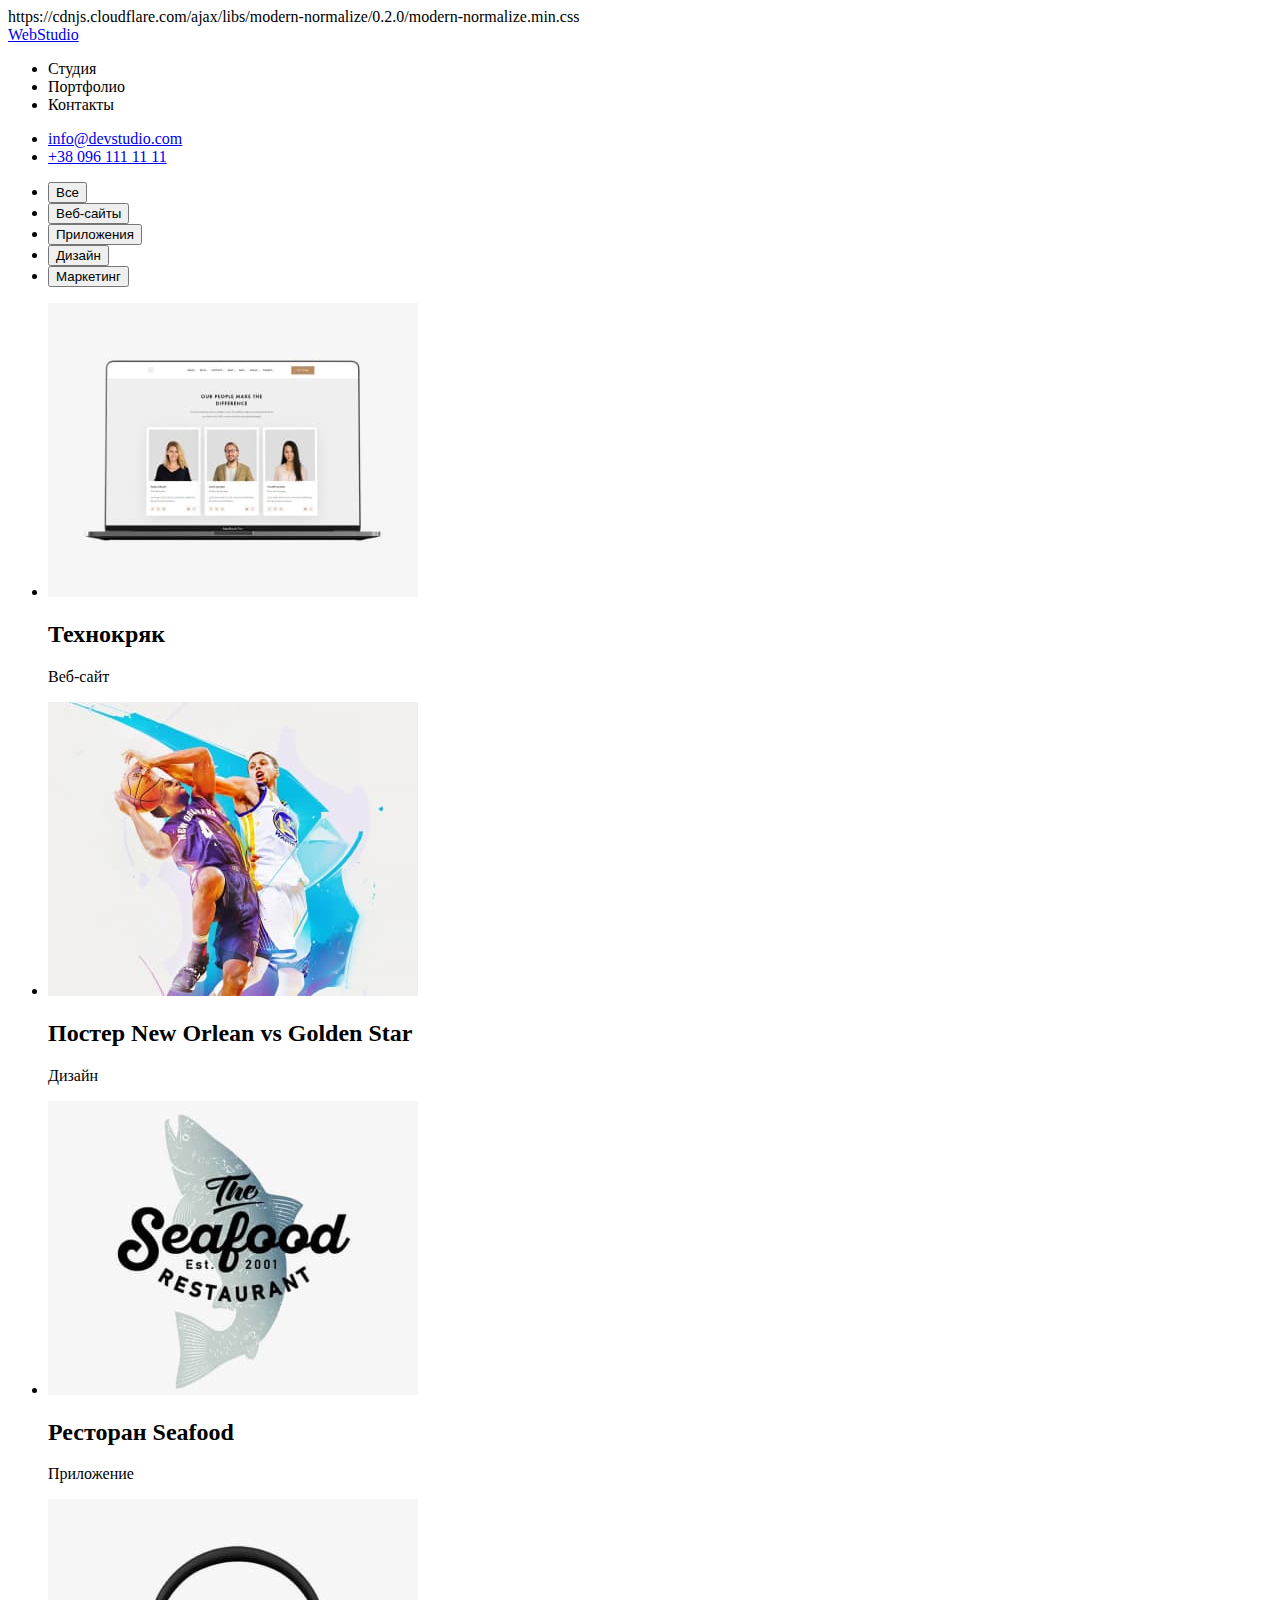
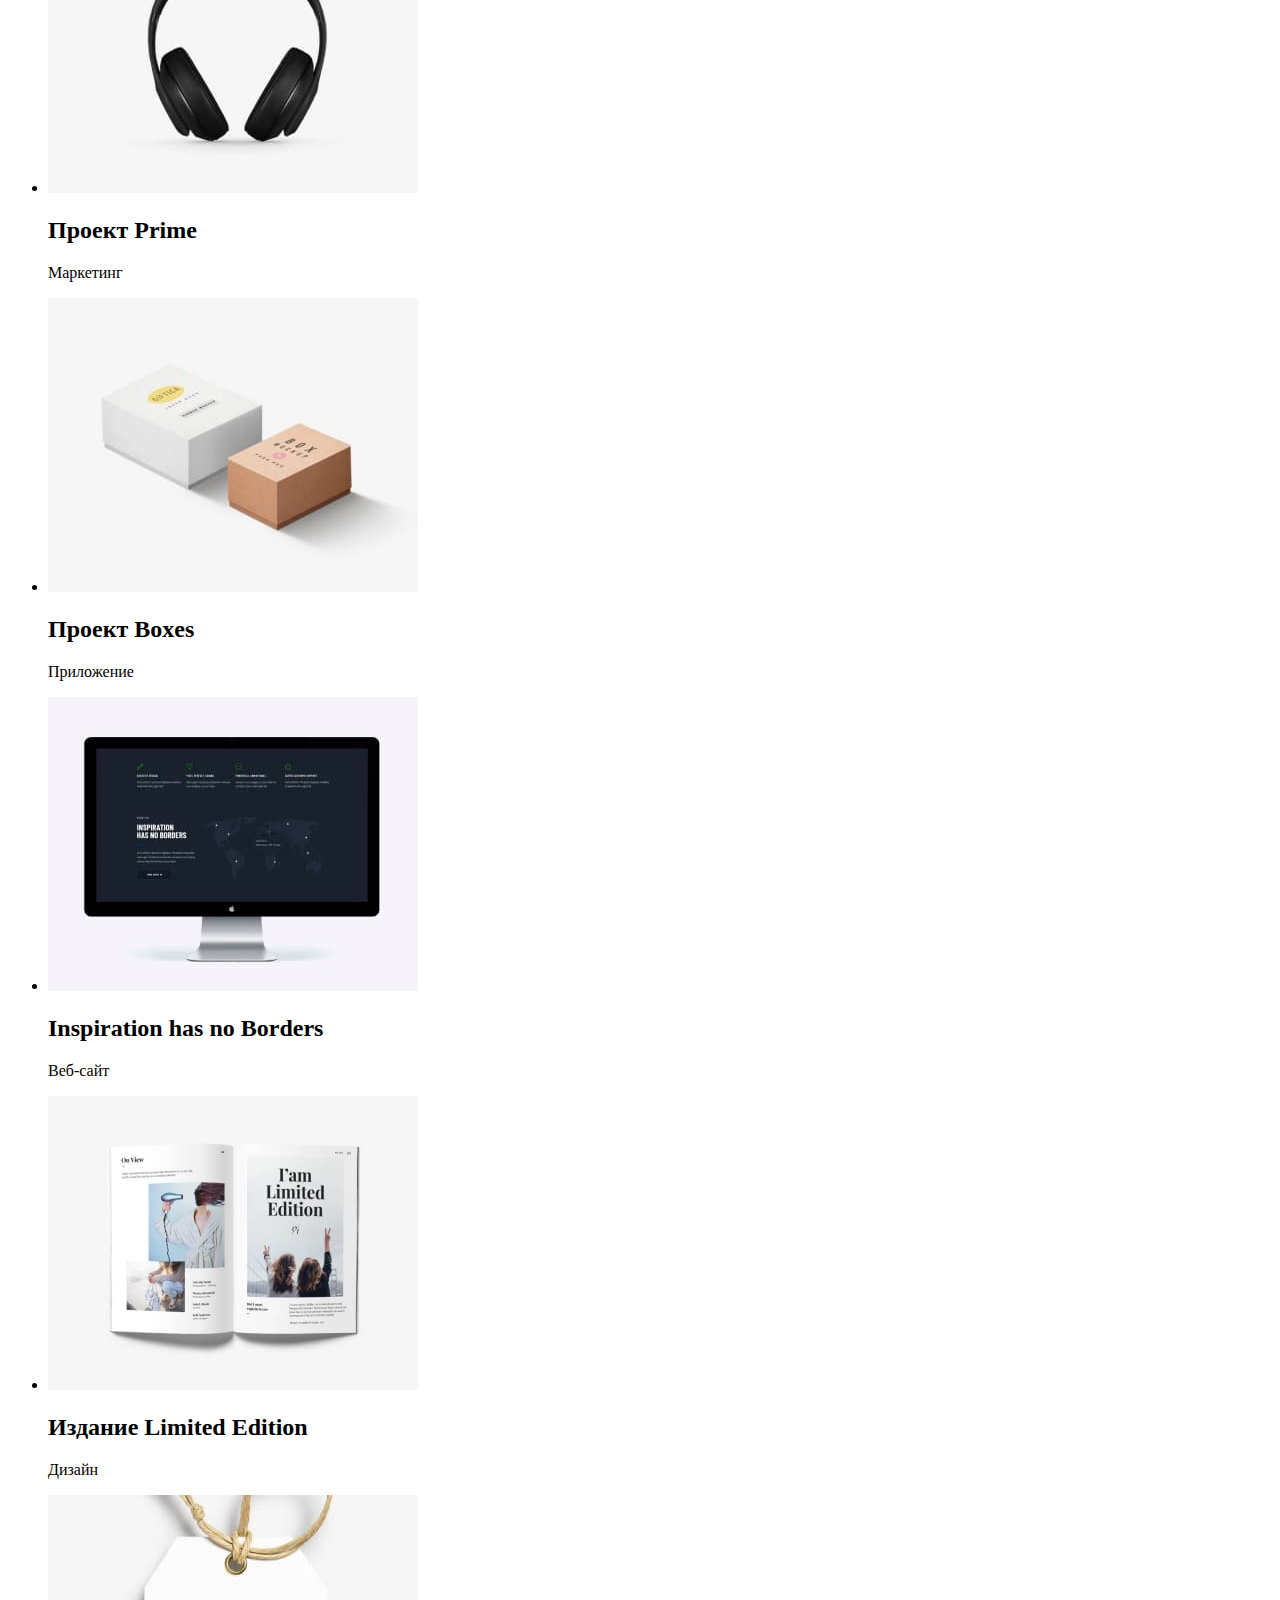
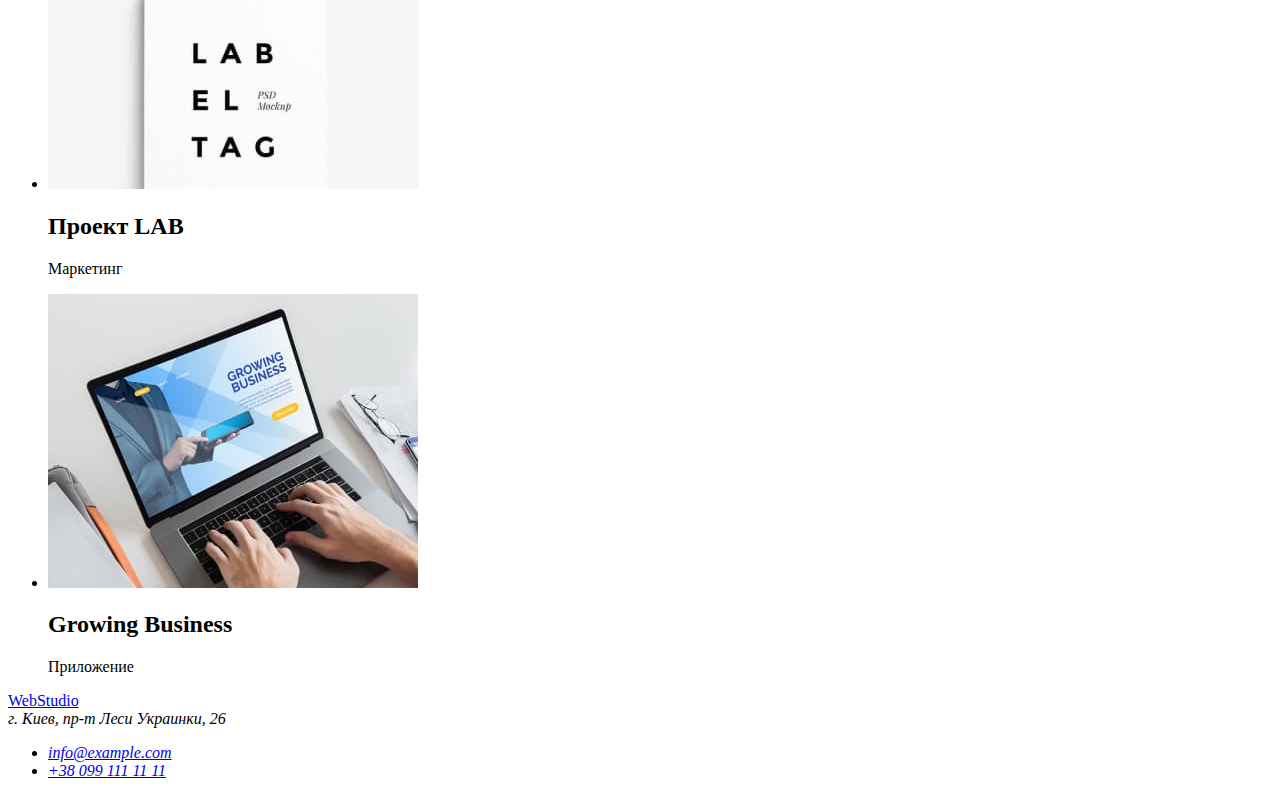
==== portfolio.html @ 023afb2e "add portfolio.html" ====
<!DOCTYPE html>
<html lang="ru">

<head>
    <meta charset="UTF-8">
    <meta http-equiv="X-UA-Compatible" content="IE=edge">
    <meta name="viewport" content="width=device-width, initial-scale=1.0">
    <title>Портфолио</title>
    <link rel="stylesheet" href="./css/style.css" />
    https://cdnjs.cloudflare.com/ajax/libs/modern-normalize/0.2.0/modern-normalize.min.css

</head>

<body>
    <header>
        <nav>
            <a href="#">WebStudio</a>
            <ul>
                <li><a href="#"></a>Студия</li>
                <li><a href="#"></a>Портфолио</li>
                <li><a href="#"></a>Контакты</li>
            </ul>
        </nav>

        <ul>
            <li><a href="mailto:info@devstudio.com">info@devstudio.com</a></li>
            <li><a href="tel:+380961111111">+38 096 111 11 11</a></li>
        </ul>

    </header>

    <main>
        <!-- Filters -->
        <section>
            <ul>
                <li><button type="button">Все</button></li>
                <li><button type="button">Веб-сайты</button></li>
                <li><button type="button">Приложения</button></li>
                <li><button type="button">Дизайн</button></li>
                <li><button type="button">Маркетинг</button></li>
            </ul>            

        </section>
        <!-- /Filters -->

        <!-- Projects -->
        <section>
            <ul>
                <li>
                    <img src="./images/img-portfolio/img-pf-1.jpg" alt="Три сотрудника компании">
                    <h2>Технокряк</h2>
                    <p>Веб-сайт</p>                    
                </li>
                <li>
                    <img src="./images/img-portfolio/img-pf-2.jpg" alt="Два баскетболиста">
                    <h2>Постер New Orlean vs Golden Star</h2>
                    <p>Дизайн</p>
                </li>
                <li>
                    <img src="./images/img-portfolio/img-pf-3.jpg" alt="Логотип морского ресторана">
                    <h2>Ресторан Seafood</h2>
                    <p>Приложение</p>
                </li>
                <li>
                    <img src="./images/img-portfolio/img-pf-4.jpg" alt="Наушники">
                    <h2>Проект Prime</h2>
                    <p>Маркетинг</p>
                </li>
                <li>
                    <img src="./images/img-portfolio/img-pf-5.jpg" alt="Две коробочки">
                    <h2>Проект Boxes</h2>
                    <p>Приложение</p>
                </li>
                <li>
                    <img src="./images/img-portfolio/img-pf-6.jpg" alt="Монитор ">
                    <h2>Inspiration has no Borders</h2>
                    <p>Веб-сайт</p>
                </li>
                <li>
                    <img src="./images/img-portfolio/img-pf-7.jpg" alt="Разворот журнала">
                    <h2>Издание Limited Edition</h2>
                    <p>Дизайн</p>                
                </li>
                <li>
                    <img src="./images/img-portfolio/img-pf-8.jpg" alt="Бирка">
                    <h2>Проект LAB</h2>
                    <p>Маркетинг</p>
                </li>
                <li>
                    <img src="./images/img-portfolio/img-pf-9.jpg" alt="Работа на ноутбуке">
                    <h2>Growing Business</h2>
                    <p>Приложение</p>
                </li>
            </ul>
        </section>
        <!-- /Projects -->

    </main>

    <footer>
        <div>
            <a href="#">WebStudio</a>
            <address>
                г. Киев, пр-т Леси Украинки, 26
                <ul>
                    <li><a href="mailto:info@example.com">info@example.com</a></li>
                    <li><a href="tel:+380991111111">+38 099 111 11 11</a></li>
                </ul>
            </address>
        </div>
    </footer>

</body>

</html>
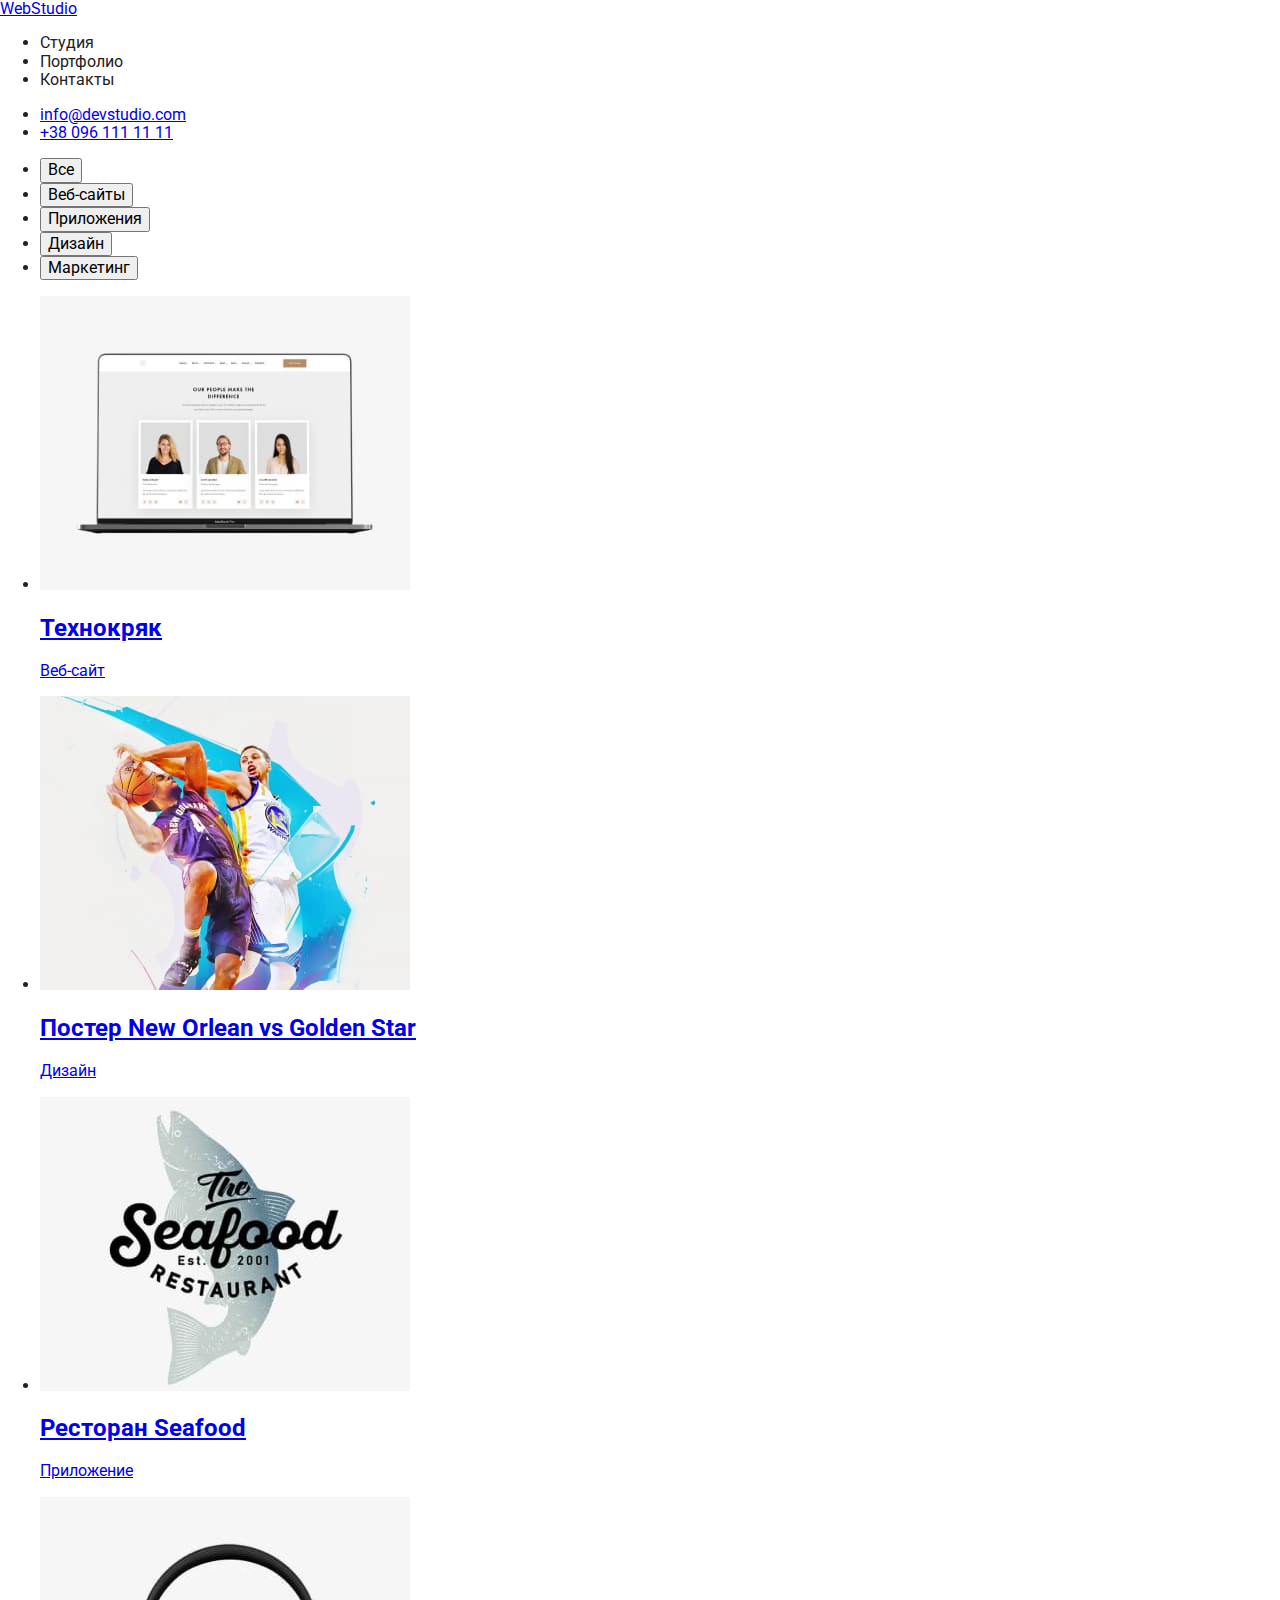
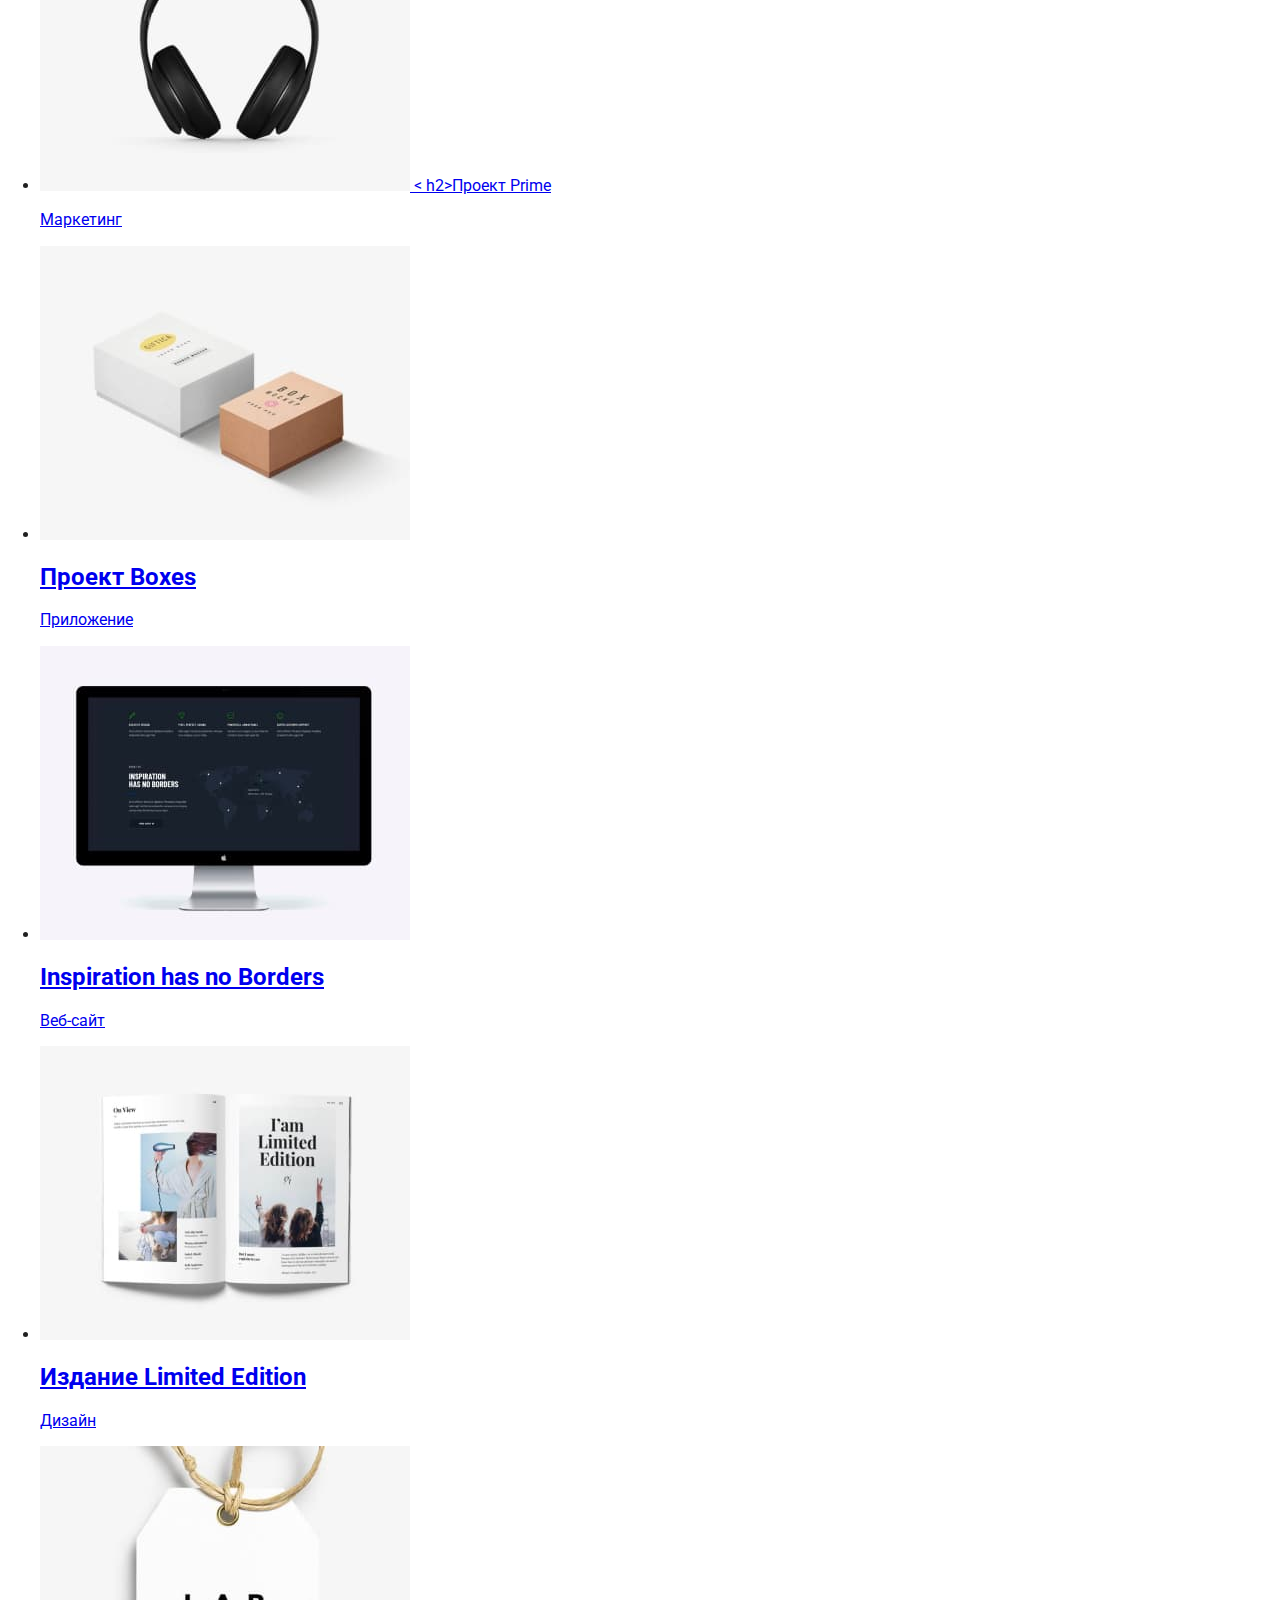
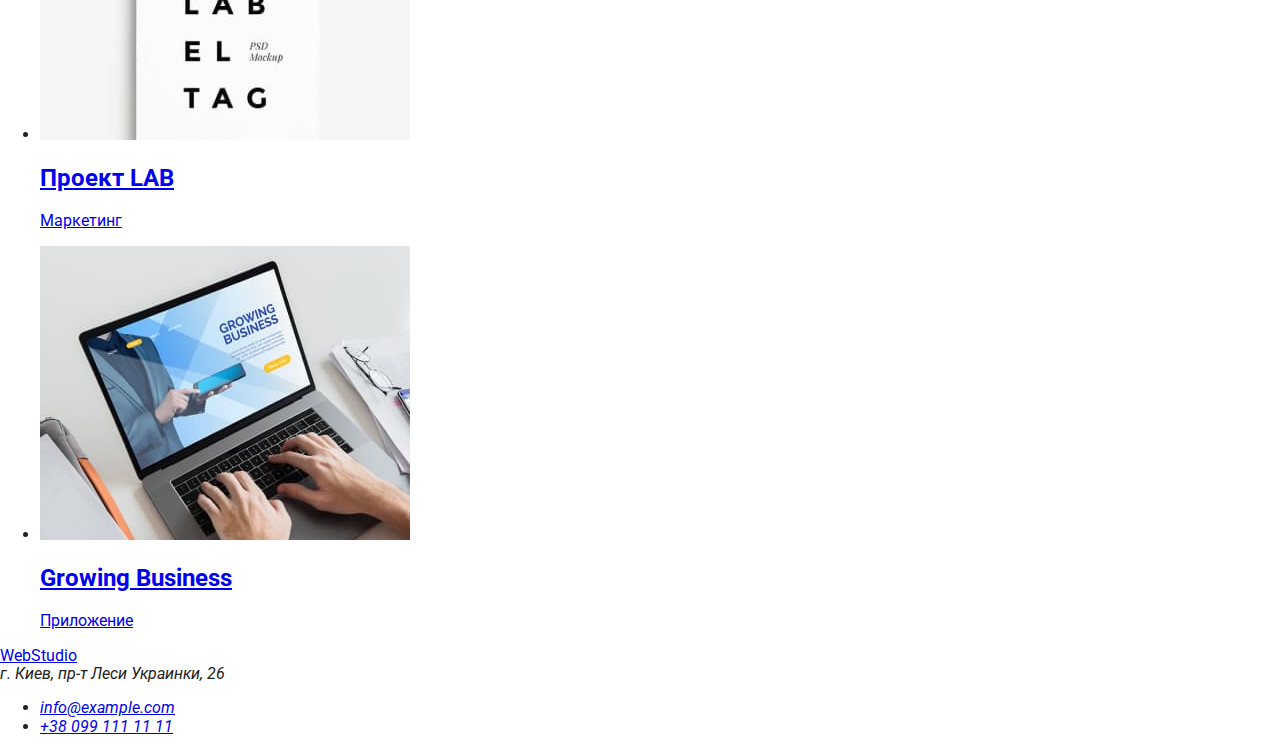
==== commit 9ed6bb91: "index.html" ====
--- a/portfolio.html
+++ b/portfolio.html
@@ -5,10 +5,12 @@
     <meta charset="UTF-8">
     <meta http-equiv="X-UA-Compatible" content="IE=edge">
     <meta name="viewport" content="width=device-width, initial-scale=1.0">
-    <title>Портфолио</title>
-    <link rel="stylesheet" href="./css/style.css" />
-    https://cdnjs.cloudflare.com/ajax/libs/modern-normalize/0.2.0/modern-normalize.min.css
-
+    <title>Вебстудия</title>
+    
+    <link rel="preconnect" href="https://fonts.gstatic.com">
+    <link href="https://fonts.googleapis.com/css2?family=Raleway:wght@700&family=Roboto:wght@400;500;700;900&display=swap" rel="stylesheet">
+    <link rel="stylesheet" href="https://cdnjs.cloudflare.com/ajax/libs/modern-normalize/0.2.0/modern-normalize.min.css"> 
+    <link rel="stylesheet" href="./css/style.css"/>
 </head>
 
 <body>
@@ -45,51 +47,73 @@
 
         <!-- Projects -->
         <section>
+            <h1: hidden>Наши работы</h1:>
             <ul>
                 <li>
-                    <img src="./images/img-portfolio/img-pf-1.jpg" alt="Три сотрудника компании">
-                    <h2>Технокряк</h2>
-                    <p>Веб-сайт</p>                    
+                    <a href="#">
+                        <img src="./images/img-portfolio/img-pf-1.jpg" alt="Три сотрудника компании">
+                        <h2>Технокряк</h2>
+                        <p>Веб-сайт</p>  
+                    </a>                  
                 </li>
                 <li>
-                    <img src="./images/img-portfolio/img-pf-2.jpg" alt="Два баскетболиста">
-                    <h2>Постер New Orlean vs Golden Star</h2>
-                    <p>Дизайн</p>
+                    <a href="#">
+                        <img src="./images/img-portfolio/img-pf-2.jpg" alt="Два баскетболиста">
+                        <h2>Постер New Orlean vs Golden Star</h2>
+                        <p>Дизайн</p>
+                    </a>           
                 </li>
                 <li>
-                    <img src="./images/img-portfolio/img-pf-3.jpg" alt="Логотип морского ресторана">
-                    <h2>Ресторан Seafood</h2>
-                    <p>Приложение</p>
+                    <a href="#">
+                        <img src="./images/img-portfolio/img-pf-3.jpg" alt="Логотип морского ресторана">
+                        <h2>Ресторан Seafood</h2>
+                        <p>Приложение</p>
+                    </a>
                 </li>
                 <li>
-                    <img src="./images/img-portfolio/img-pf-4.jpg" alt="Наушники">
-                    <h2>Проект Prime</h2>
-                    <p>Маркетинг</p>
+                    <a href="#">
+                        <img src="./images/img-portfolio/img-pf-4.jpg" alt="Наушники">
+                    <   h2>Проект Prime</>
+                        <p>Маркетинг</p>
+
+                    </a>               
+                 </li>
+                <li>
+                    <a href="#">
+                        <img src="./images/img-portfolio/img-pf-5.jpg" alt="Две коробочки">
+                        <h2>Проект Boxes</h2>
+                        <p>Приложение</p>
+                    </a>
                 </li>
                 <li>
-                    <img src="./images/img-portfolio/img-pf-5.jpg" alt="Две коробочки">
-                    <h2>Проект Boxes</h2>
-                    <p>Приложение</p>
+                    <a href="#">
+                        <img src="./images/img-portfolio/img-pf-6.jpg" alt="Монитор ">
+                        <h2>Inspiration has no Borders</h2>
+                        <p>Веб-сайт</p>
+ 
+                    </a>               
                 </li>
                 <li>
-                    <img src="./images/img-portfolio/img-pf-6.jpg" alt="Монитор ">
-                    <h2>Inspiration has no Borders</h2>
-                    <p>Веб-сайт</p>
+                    <a href="#">
+                        <img src="./images/img-portfolio/img-pf-7.jpg" alt="Разворот журнала">
+                        <h2>Издание Limited Edition</h2>
+                        <p>Дизайн</p>    
+                    </a>            
                 </li>
                 <li>
-                    <img src="./images/img-portfolio/img-pf-7.jpg" alt="Разворот журнала">
-                    <h2>Издание Limited Edition</h2>
-                    <p>Дизайн</p>                
-                </li>
+                    <a href="#">
+                        <img src="./images/img-portfolio/img-pf-8.jpg" alt="Бирка">
+                        <h2>Проект LAB</h2>
+                        <p>Маркетинг</p>
+
+                    </a>               
+                 </li>
                 <li>
-                    <img src="./images/img-portfolio/img-pf-8.jpg" alt="Бирка">
-                    <h2>Проект LAB</h2>
-                    <p>Маркетинг</p>
-                </li>
-                <li>
-                    <img src="./images/img-portfolio/img-pf-9.jpg" alt="Работа на ноутбуке">
-                    <h2>Growing Business</h2>
-                    <p>Приложение</p>
+                    <a href="#">
+                        <img src="./images/img-portfolio/img-pf-9.jpg" alt="Работа на ноутбуке">
+                        <h2>Growing Business</h2>
+                        <p>Приложение</p>
+                    </a>
                 </li>
             </ul>
         </section>
--- a/css/style.css
+++ b/css/style.css
@@ -0,0 +1,158 @@
+body {
+    background-color: #ffffff;
+    color: #212121;
+    font-family: 'Roboto', sans-serif;
+    font-style: normal;
+}
+
+:root {
+    --primary-text-color: #212121;
+    --text-color-light: #757575;
+    --text-color-hover: #2196f3;
+    --text-color-white: #ffffff;
+}
+
+/* logo */
+.logo {
+    font-family: 'Raleway';
+    font-weight: bold;
+    font-size: 26px;
+    line-height: 1.19;
+    letter-spacing: 0.03em;
+    text-decoration: none;
+}
+
+.logo-web {
+    color: var(--text-color-hover);
+}
+
+.logo-studio {
+    color: #000;
+}
+
+/* .logo-studio-down {
+    color: #ffffff;
+} */
+
+/* /logo */
+
+/* NAVIGATION */
+.nav-item {
+    font-weight: 500;
+    font-size: 14px;
+    line-height: 1.14;
+    letter-spacing: 0.02em;
+}
+
+.nav-item:hover,
+.nav-item:focus {
+    color: var(--text-color-hover: #2196f3);
+}
+
+.contacts-item {
+    font-weight: 500;
+    font-size: 14px;
+    line-height: 1.14;
+    letter-spacing: 0.02em;
+    text-decoration: none;
+}
+
+.contacts-item:hover,
+.contacts-item:focus {
+    color: var(--text-color-hover);
+}
+
+/* /NAVIGATION */
+
+/* HERO */
+.title {
+    /* color: var(--text-color-white); */
+    text-transform: uppercase;
+    font-weight: 900;
+    font-size: 44px;
+    line-height: 1.36;
+    letter-spacing: 0.06em;
+}
+
+.btn {
+    background-color: var(--text-color-hover);
+    width: 200px;
+    height: 50px;
+    left: 700px;
+    top: 430px;
+}
+
+.btn-text {
+    color: var(--text-color-white);
+    font-weight: bold;
+    font-size: 16px;
+    line-height: 1.87;
+    letter-spacing: 0.06em;
+    text-align: center;
+}
+/* /HERO */
+
+/* FEATURES */
+.features-title {
+    font-weight: bold;
+    font-size: 14px;
+    line-height: 1.14;
+    letter-spacing: 0.03em;
+    text-transform: uppercase;
+}
+
+.features-text {
+    font-weight: normal;
+    font-size: 14px;
+    line-height: 1.71;
+    letter-spacing: 0.03em;
+    color: var(--text-color-light);
+}
+/* /FEATURES */
+
+/* ABOUT */
+.section-title {
+    font-weight: bold;
+    font-size: 36px;
+    line-height: 1.16;
+    letter-spacing: 0.03em;
+}
+/* /ABOUT */
+
+/* TEAM */
+.team-card-item {
+    font-size: 16px;
+    line-height: 1.18;
+    letter-spacing: 0.03em;
+}
+
+.team-card-item p {
+    color: var(--text-color-light);
+    font-weight: 400;
+}
+
+.team-card-item h3 {
+    color: var(--primary-text-color);
+    font-weight: 500;
+}
+/* /TEAM */
+
+/* FOOTER */
+.address-item {
+    font-style: normal;
+    font-weight: normal;
+    font-size: 14px;
+    line-height: 1.71;
+    letter-spacing: 0.03em;
+    text-decoration: none;
+}
+
+/* .address-item p {
+        color: var(--text-color-white);
+    }
+
+    .address-item a {
+        color: rgba(255, 255, 255, 0.6);
+    } */
+
+/* FOOTER */
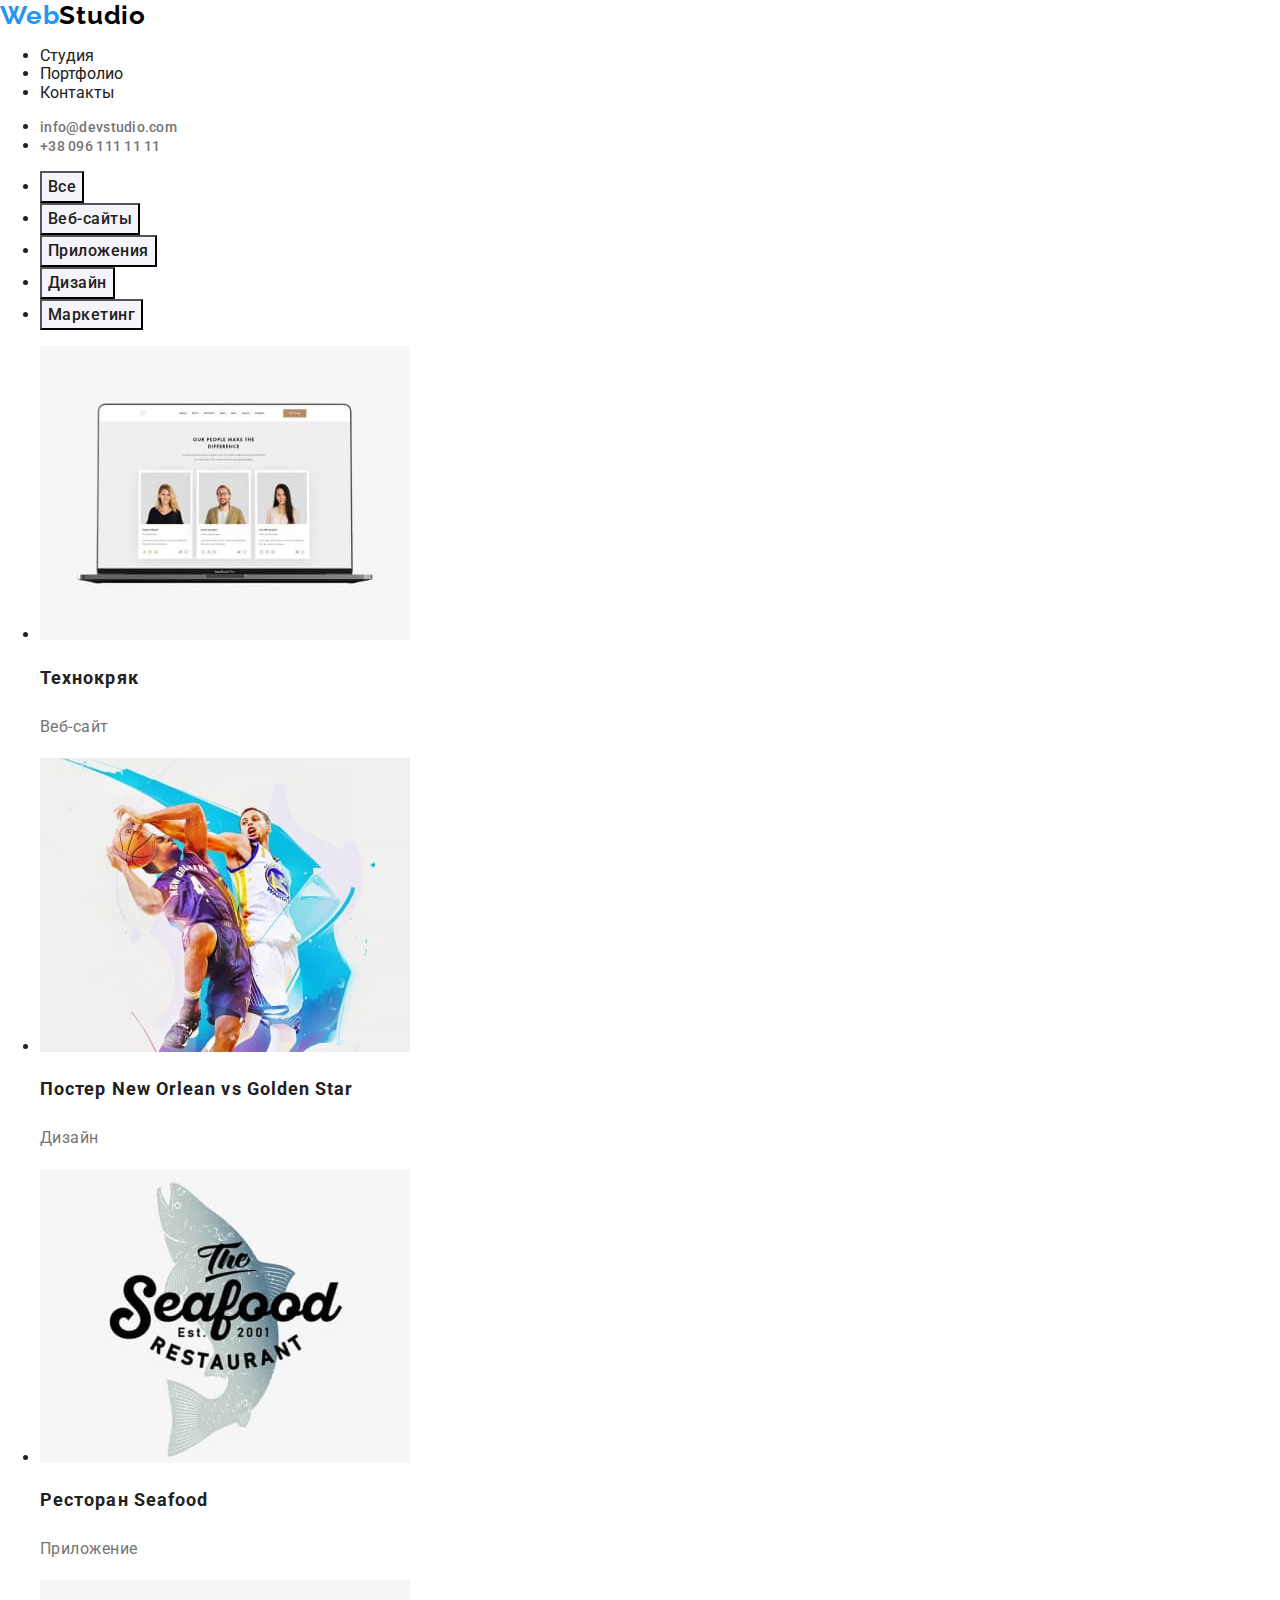
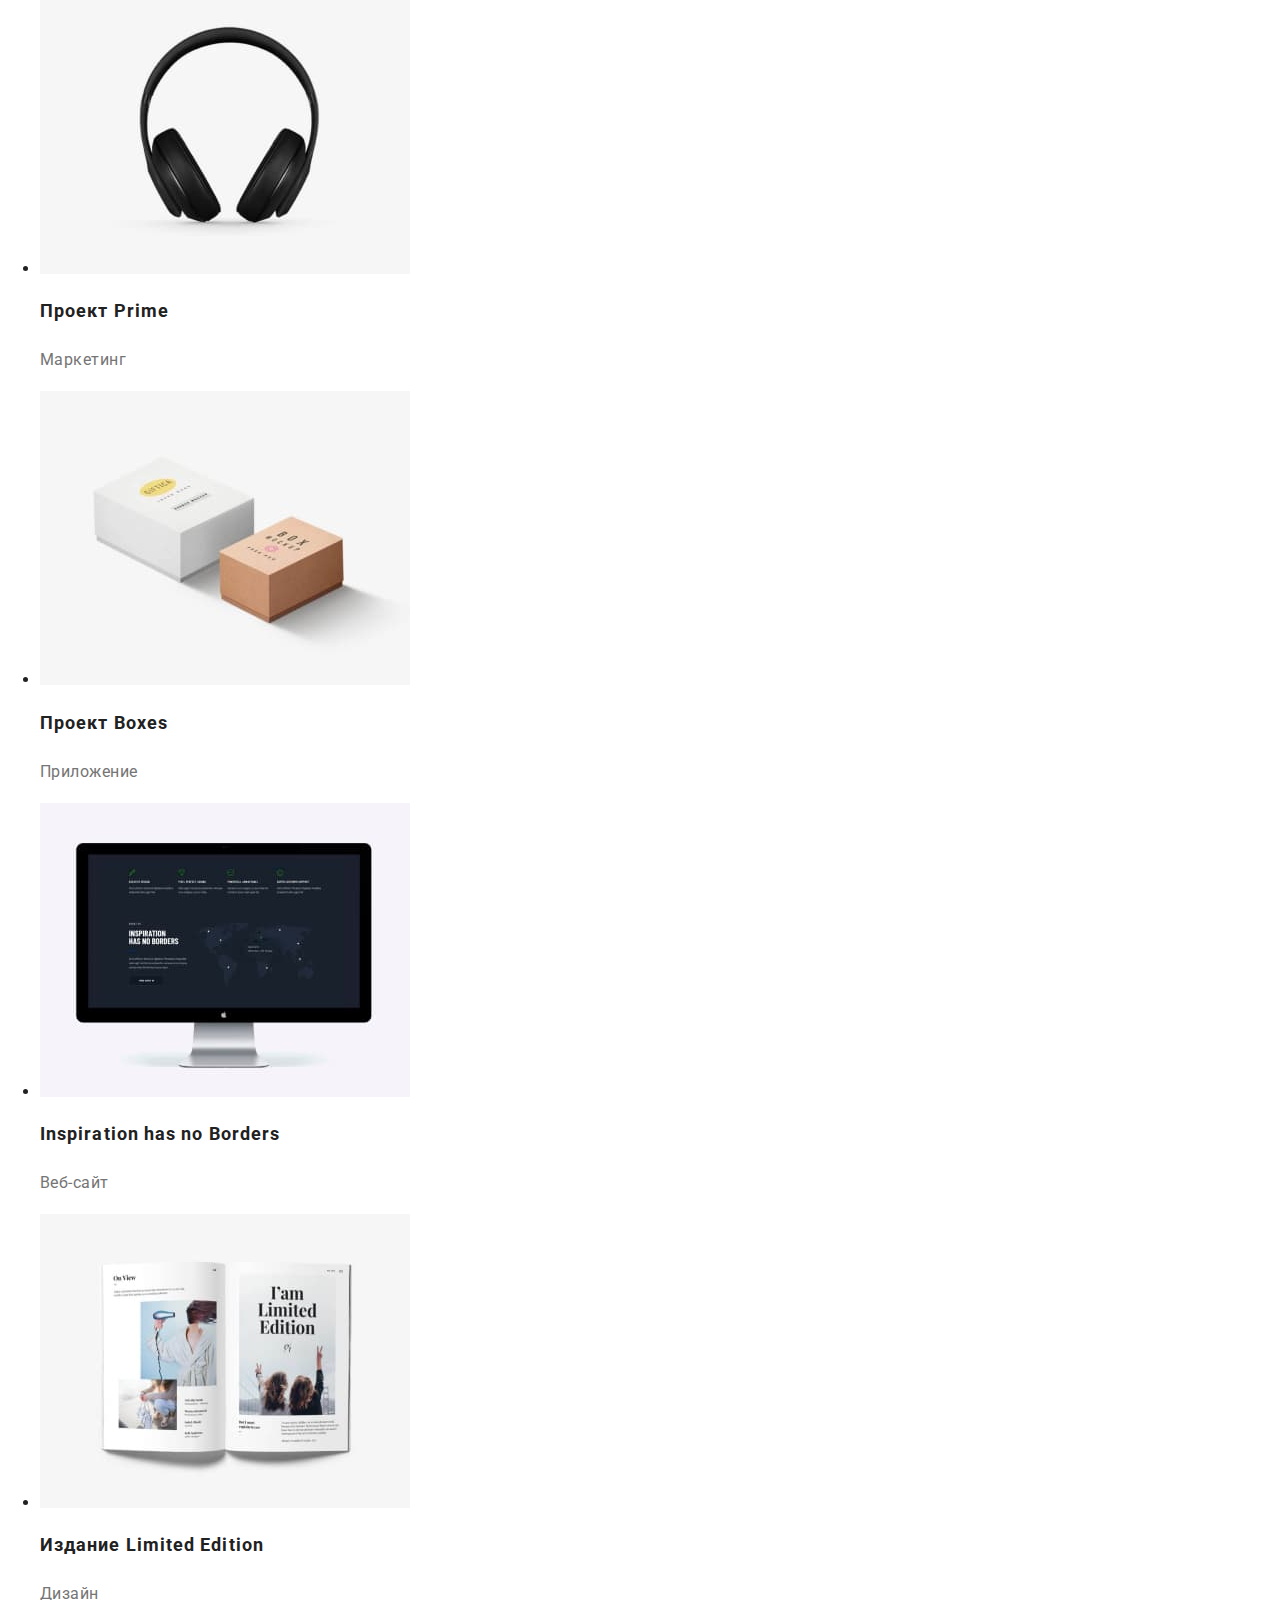
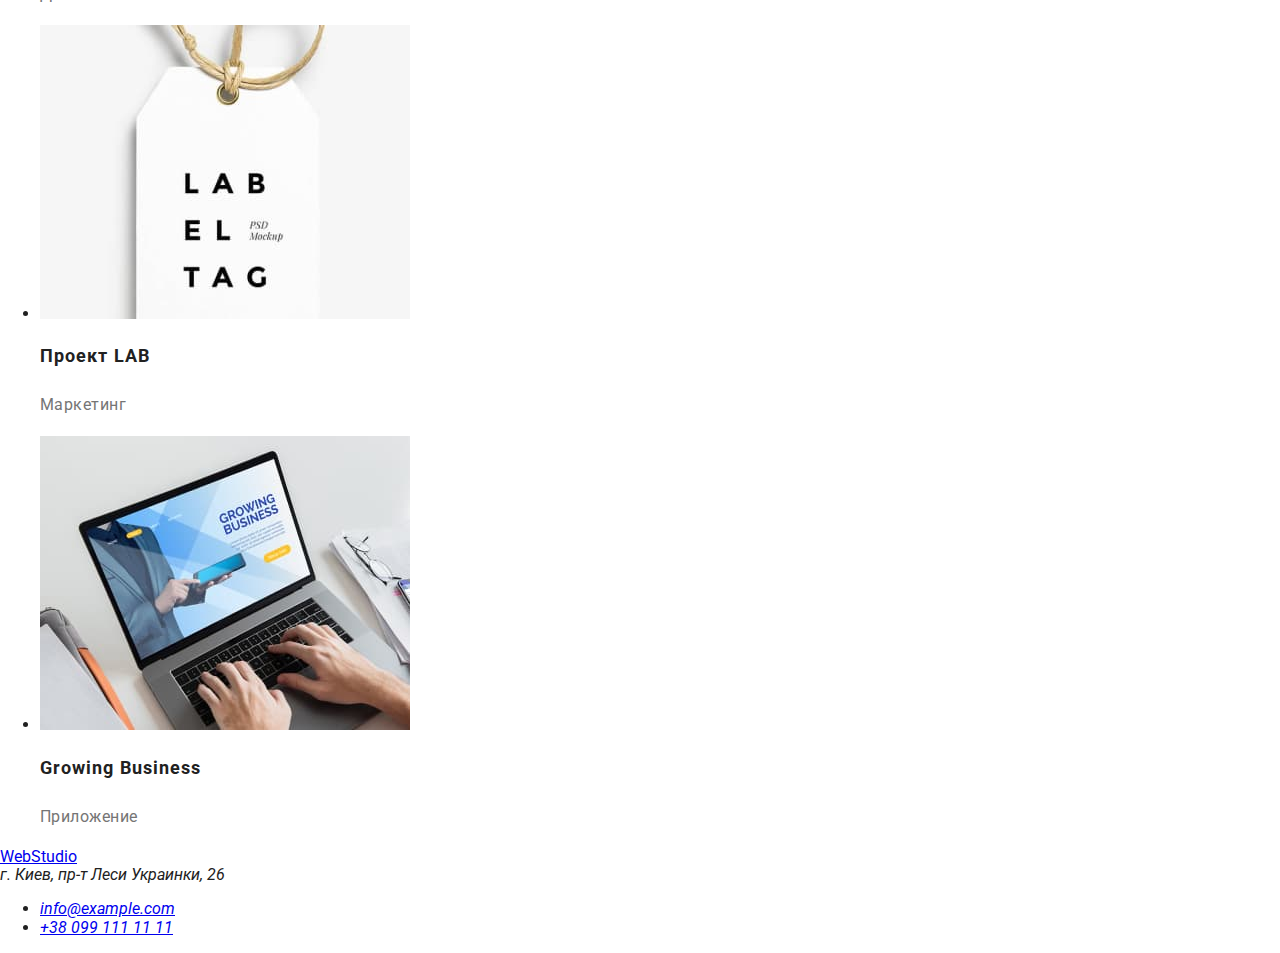
==== commit 166881da: "index&portfolio" ====
--- a/portfolio.html
+++ b/portfolio.html
@@ -6,40 +6,42 @@
     <meta http-equiv="X-UA-Compatible" content="IE=edge">
     <meta name="viewport" content="width=device-width, initial-scale=1.0">
     <title>Вебстудия</title>
-    
+
     <link rel="preconnect" href="https://fonts.gstatic.com">
-    <link href="https://fonts.googleapis.com/css2?family=Raleway:wght@700&family=Roboto:wght@400;500;700;900&display=swap" rel="stylesheet">
-    <link rel="stylesheet" href="https://cdnjs.cloudflare.com/ajax/libs/modern-normalize/0.2.0/modern-normalize.min.css"> 
-    <link rel="stylesheet" href="./css/style.css"/>
+    <link
+        href="https://fonts.googleapis.com/css2?family=Raleway:wght@700&family=Roboto:wght@400;500;700;900&display=swap"
+        rel="stylesheet">
+    <link rel="stylesheet"
+        href="https://cdnjs.cloudflare.com/ajax/libs/modern-normalize/0.2.0/modern-normalize.min.css">
+    <link rel="stylesheet" href="./css/style.css" />
 </head>
 
 <body>
-    <header>
+    <header class="header">
         <nav>
-            <a href="#">WebStudio</a>
+            <a href="#" class="logo"><span class="logo-web">Web</span><span class="logo-studio">Studio</span></a>
             <ul>
-                <li><a href="#"></a>Студия</li>
-                <li><a href="#"></a>Портфолио</li>
-                <li><a href="#"></a>Контакты</li>
+                <li><a href="./index.html" class="nav-item"></a>Студия</li>
+                <li><a href="./portfolio.html" class="nav-item"></a>Портфолио</li>
+                <li><a href="#" class="nav-item"></a>Контакты</li>
             </ul>
         </nav>
 
         <ul>
-            <li><a href="mailto:info@devstudio.com">info@devstudio.com</a></li>
-            <li><a href="tel:+380961111111">+38 096 111 11 11</a></li>
+            <li><a href="mailto:info@devstudio.com" class="contacts-item">info@devstudio.com</a></li>
+            <li><a href="tel:+380961111111" class="contacts-item">+38 096 111 11 11</a></li>
         </ul>
-
     </header>
 
     <main>
         <!-- Filters -->
         <section>
             <ul>
-                <li><button type="button">Все</button></li>
-                <li><button type="button">Веб-сайты</button></li>
-                <li><button type="button">Приложения</button></li>
-                <li><button type="button">Дизайн</button></li>
-                <li><button type="button">Маркетинг</button></li>
+                <li><button type="button" class="btn-filters"><span class="btn-filters-text">Все</span></button></li>
+                <li><button type="button" class="btn-filters"><span class="btn-filters-text">Веб-сайты</span></button></li>
+                <li><button type="button" class="btn-filters"><span class="btn-filters-text">Приложения</span></button></li>
+                <li><button type="button" class="btn-filters"><span class="btn-filters-text">Дизайн</span></button></li>
+                <li><button type="button" class="btn-filters"><span class="btn-filters-text">Маркетинг</span></button></li>
             </ul>            
 
         </section>
@@ -50,70 +52,49 @@
             <h1: hidden>Наши работы</h1:>
             <ul>
                 <li>
-                    <a href="#">
-                        <img src="./images/img-portfolio/img-pf-1.jpg" alt="Три сотрудника компании">
-                        <h2>Технокряк</h2>
-                        <p>Веб-сайт</p>  
-                    </a>                  
+                    <img src="./images/img-portfolio/img-pf-1.jpg" alt="Три сотрудника компании">
+                    <h2 class="prodject-title">Технокряк</h2>
+                    <p class="prodject-text">Веб-сайт</p>                            
                 </li>
                 <li>
-                    <a href="#">
-                        <img src="./images/img-portfolio/img-pf-2.jpg" alt="Два баскетболиста">
-                        <h2>Постер New Orlean vs Golden Star</h2>
-                        <p>Дизайн</p>
-                    </a>           
+                    <img src="./images/img-portfolio/img-pf-2.jpg" alt="Два баскетболиста">
+                    <h2 class="prodject-title">Постер New Orlean vs Golden Star</h2>
+                    <p class="prodject-text">Дизайн</p> 
                 </li>
                 <li>
-                    <a href="#">
-                        <img src="./images/img-portfolio/img-pf-3.jpg" alt="Логотип морского ресторана">
-                        <h2>Ресторан Seafood</h2>
-                        <p>Приложение</p>
-                    </a>
+                    <img src="./images/img-portfolio/img-pf-3.jpg" alt="Логотип морского ресторана">
+                    <h2 class="prodject-title">Ресторан Seafood</h2>
+                    <p class="prodject-text">Приложение</p>
                 </li>
                 <li>
-                    <a href="#">
-                        <img src="./images/img-portfolio/img-pf-4.jpg" alt="Наушники">
-                    <   h2>Проект Prime</>
-                        <p>Маркетинг</p>
-
-                    </a>               
+                    <img src="./images/img-portfolio/img-pf-4.jpg" alt="Наушники">
+                    <h2 class="prodject-title">Проект Prime</h2>
+                    <p class="prodject-text">Маркетинг</p>   
                  </li>
                 <li>
-                    <a href="#">
-                        <img src="./images/img-portfolio/img-pf-5.jpg" alt="Две коробочки">
-                        <h2>Проект Boxes</h2>
-                        <p>Приложение</p>
-                    </a>
+                    <img src="./images/img-portfolio/img-pf-5.jpg" alt="Две коробочки">
+                    <h2 class="prodject-title">Проект Boxes</h2>
+                    <p class="prodject-text">Приложение</p>
                 </li>
                 <li>
-                    <a href="#">
-                        <img src="./images/img-portfolio/img-pf-6.jpg" alt="Монитор ">
-                        <h2>Inspiration has no Borders</h2>
-                        <p>Веб-сайт</p>
- 
-                    </a>               
+                    <img src="./images/img-portfolio/img-pf-6.jpg" alt="Монитор ">
+                    <h2 class="prodject-title">Inspiration has no Borders</h2>
+                    <p class="prodject-text">Веб-сайт</p>  
                 </li>
                 <li>
-                    <a href="#">
-                        <img src="./images/img-portfolio/img-pf-7.jpg" alt="Разворот журнала">
-                        <h2>Издание Limited Edition</h2>
-                        <p>Дизайн</p>    
-                    </a>            
+                    <img src="./images/img-portfolio/img-pf-7.jpg" alt="Разворот журнала">
+                    <h2 class="prodject-title">Издание Limited Edition</h2>
+                    <p class="prodject-text">Дизайн</p>                           
                 </li>
                 <li>
-                    <a href="#">
-                        <img src="./images/img-portfolio/img-pf-8.jpg" alt="Бирка">
-                        <h2>Проект LAB</h2>
-                        <p>Маркетинг</p>
-
-                    </a>               
+                    <img src="./images/img-portfolio/img-pf-8.jpg" alt="Бирка">
+                    <h2 class="prodject-title">Проект LAB</h2>
+                    <p class="prodject-text">Маркетинг</p>                          
                  </li>
                 <li>
-                    <a href="#">
-                        <img src="./images/img-portfolio/img-pf-9.jpg" alt="Работа на ноутбуке">
-                        <h2>Growing Business</h2>
-                        <p>Приложение</p>
-                    </a>
+                    <img src="./images/img-portfolio/img-pf-9.jpg" alt="Работа на ноутбуке">
+                    <h2 class="prodject-title">Growing Business</h2>
+                    <p class="prodject-text">Приложение</p>
                 </li>
             </ul>
         </section>
--- a/css/style.css
+++ b/css/style.css
@@ -42,11 +42,12 @@
     font-size: 14px;
     line-height: 1.14;
     letter-spacing: 0.02em;
+    color: var(--primary-text-color);
 }
 
 .nav-item:hover,
 .nav-item:focus {
-    color: var(--text-color-hover: #2196f3);
+    color: var(--text-color-hover);
 }
 
 .contacts-item {
@@ -55,6 +56,7 @@
     line-height: 1.14;
     letter-spacing: 0.02em;
     text-decoration: none;
+    color: var(--text-color-light);
 }
 
 .contacts-item:hover,
@@ -138,21 +140,70 @@
 /* /TEAM */
 
 /* FOOTER */
-.address-item {
+.address {
     font-style: normal;
     font-weight: normal;
     font-size: 14px;
     line-height: 1.71;
     letter-spacing: 0.03em;
+    /* color: var(--text-color-white); */
+}
+
+.address-item {
     text-decoration: none;
-}
-
-/* .address-item p {
-        color: var(--text-color-white);
-    }
-
-    .address-item a {
-        color: rgba(255, 255, 255, 0.6);
-    } */
-
+    /* color: rgba(255, 255, 255, 0.6); */
+}
+
+.address-item:hover,
+.address-item:focus {
+    color: var(--text-color-hover);
+}
 /* FOOTER */
+
+/* PORTFOLIO */
+
+/* FILTERS */
+.btn-filters {
+    background-color: #f5f4fa;
+}
+
+.btn-filters:hover,
+.btn-filters:focus {
+    background-color: var(--text-color-hover);
+}
+
+.btn-filters-text {
+    font-weight: 500;
+    font-size: 16px;
+    line-height: 1.62;
+    text-align: center;
+    letter-spacing: 0.03em;
+    color: var(--primary-text-color);
+}
+
+.btn-filters-text:hover,
+.btn-filters-text:focus {
+    color: var(--text-color-white);
+}
+
+/* /FILTERS */
+
+/* PROJECTS */
+.prodject-title {
+    font-weight: bold;
+    font-size: 18px;
+    line-height: 2;
+    letter-spacing: 0.06em;
+    color: var(--primary-text-color);
+}
+
+.prodject-text {
+    font-weight: normal;
+    font-size: 16px;
+    line-height: 1.87;
+    letter-spacing: 0.03em;
+    color: var(--text-color-light);
+}
+
+/* PROJECTS */
+/* /PORTFOLIO */
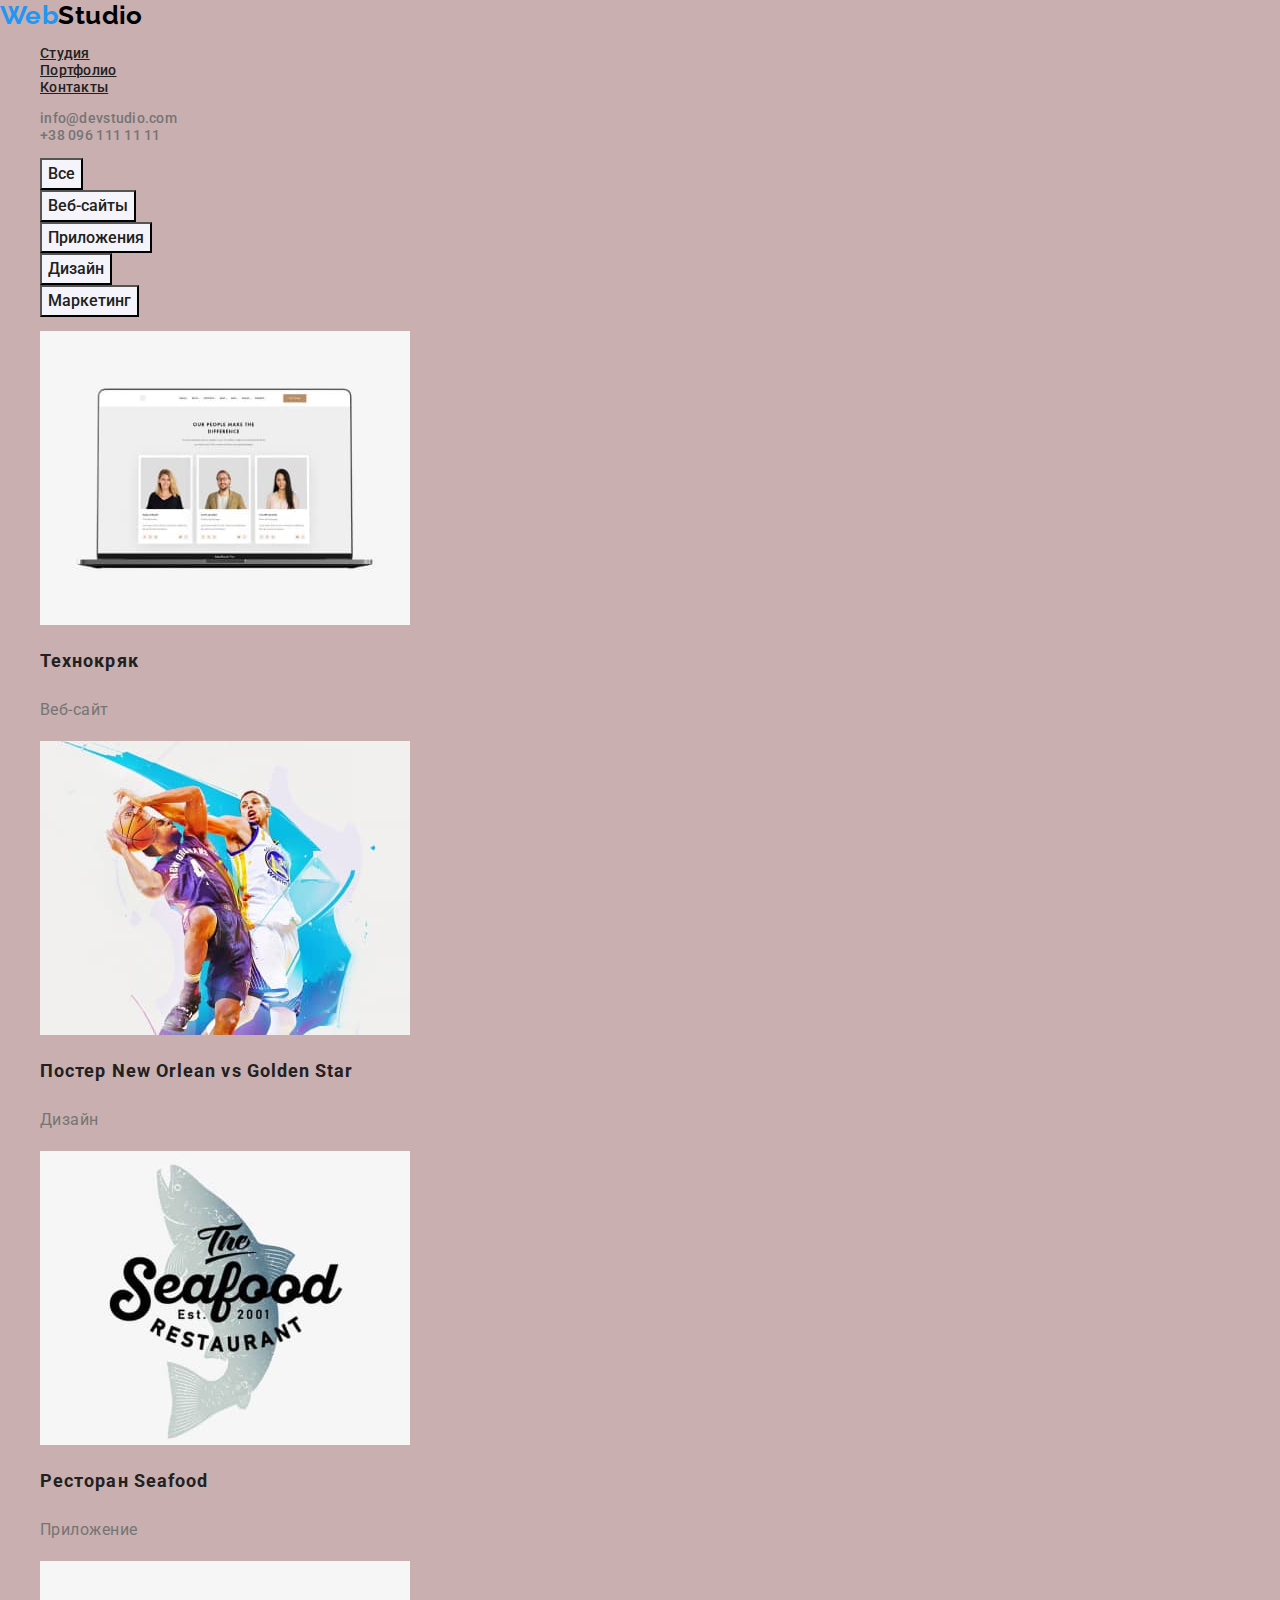
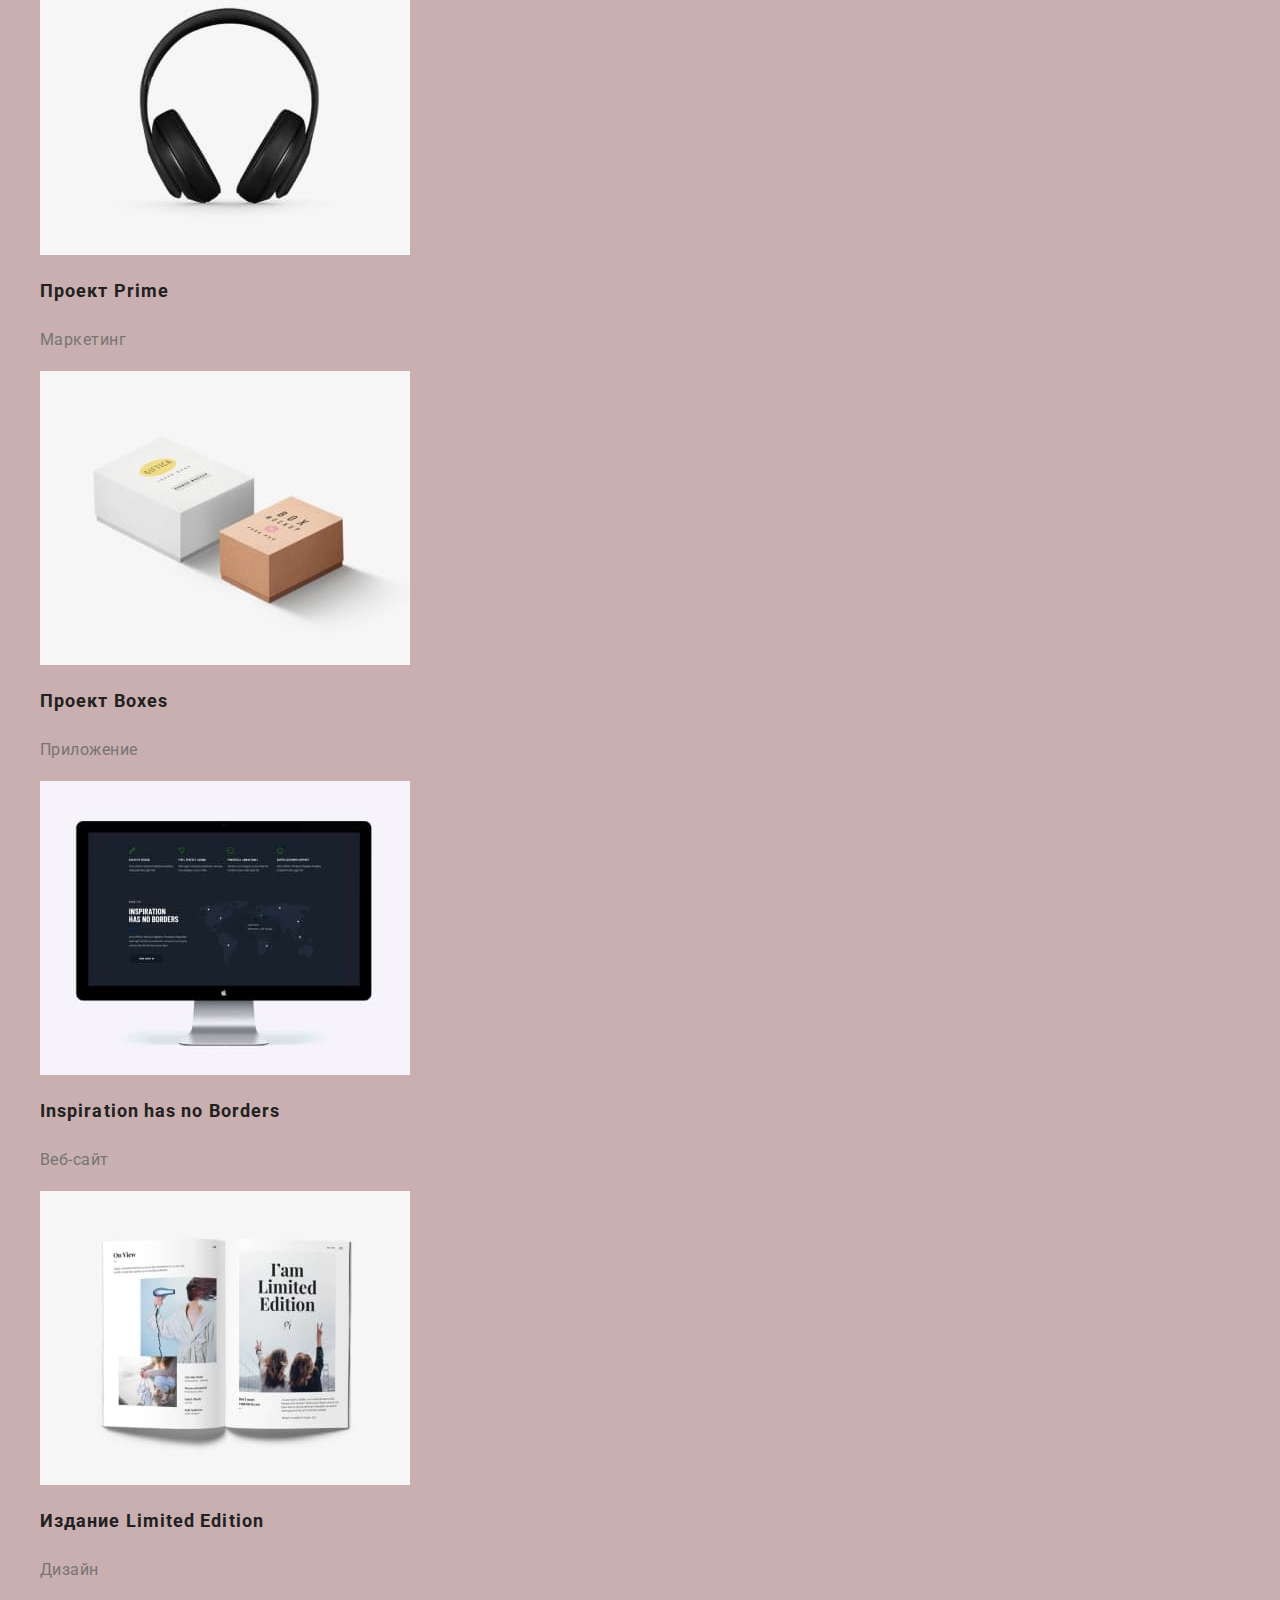
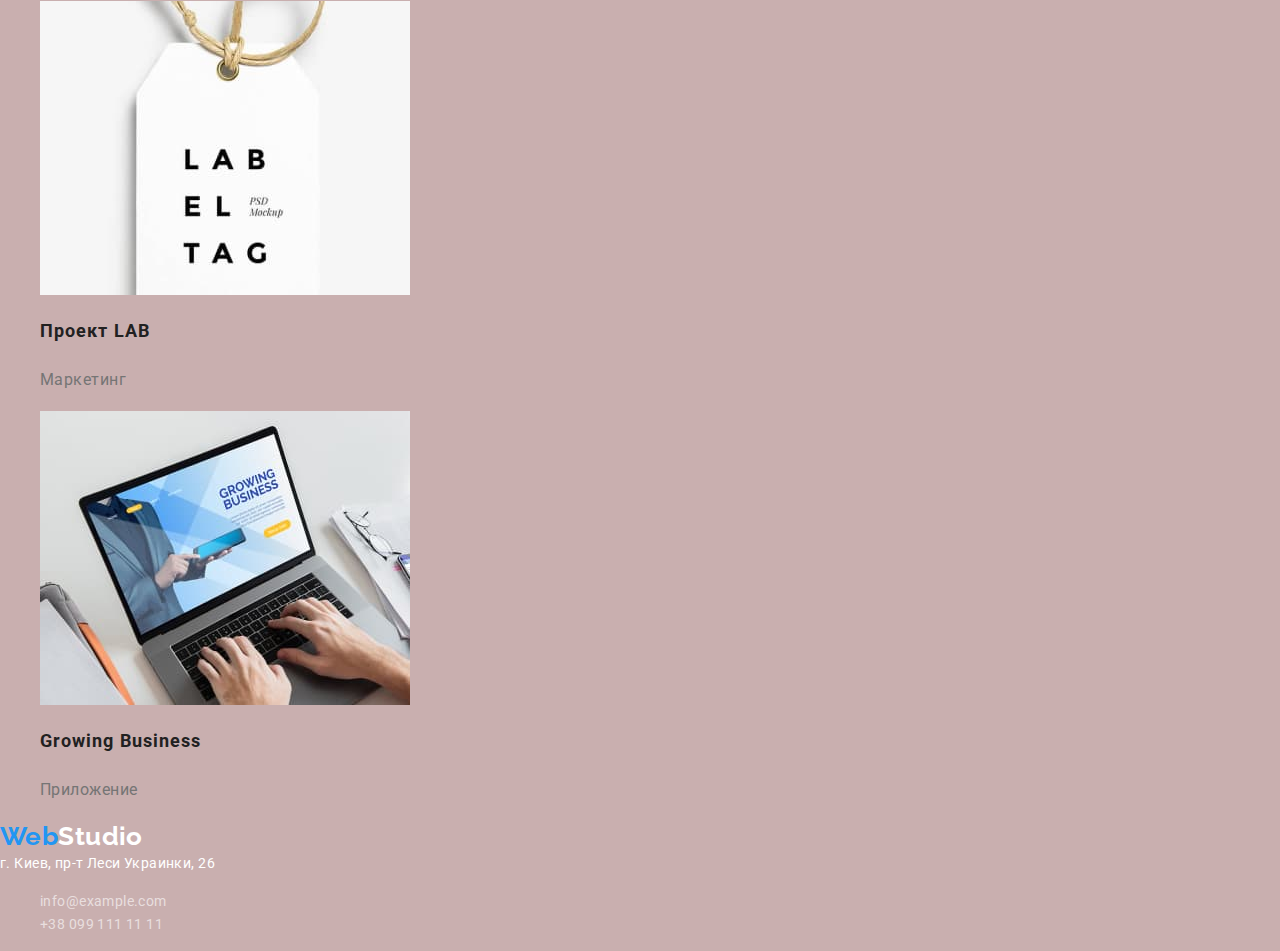
==== commit 7b1f9bed: "HW2 finished" ====
--- a/portfolio.html
+++ b/portfolio.html
@@ -12,18 +12,18 @@
         href="https://fonts.googleapis.com/css2?family=Raleway:wght@700&family=Roboto:wght@400;500;700;900&display=swap"
         rel="stylesheet">
     <link rel="stylesheet"
-        href="https://cdnjs.cloudflare.com/ajax/libs/modern-normalize/0.2.0/modern-normalize.min.css">
-    <link rel="stylesheet" href="./css/style.css" />
+        href="https://cdnjs.cloudflare.com/ajax/libs/modern-normalize/1.0.0/modern-normalize.min.css">
+    <link rel="stylesheet" href="./css/style.css">
 </head>
 
 <body>
-    <header class="header">
+    <header>
         <nav>
             <a href="#" class="logo"><span class="logo-web">Web</span><span class="logo-studio">Studio</span></a>
             <ul>
-                <li><a href="./index.html" class="nav-item"></a>Студия</li>
-                <li><a href="./portfolio.html" class="nav-item"></a>Портфолио</li>
-                <li><a href="#" class="nav-item"></a>Контакты</li>
+                <li><a href="./index.html" class="nav-item">Студия</a></li>
+                <li><a href="./portfolio.html" class="nav-item">Портфолио</a></li>
+                <li><a href="#" class="nav-item">Контакты</a></li>
             </ul>
         </nav>
 
@@ -37,11 +37,11 @@
         <!-- Filters -->
         <section>
             <ul>
-                <li><button type="button" class="btn-filters"><span class="btn-filters-text">Все</span></button></li>
-                <li><button type="button" class="btn-filters"><span class="btn-filters-text">Веб-сайты</span></button></li>
-                <li><button type="button" class="btn-filters"><span class="btn-filters-text">Приложения</span></button></li>
-                <li><button type="button" class="btn-filters"><span class="btn-filters-text">Дизайн</span></button></li>
-                <li><button type="button" class="btn-filters"><span class="btn-filters-text">Маркетинг</span></button></li>
+                <li><button type="button" class="btn-secondary">Все</li>
+                <li><button type="button" class="btn-secondary">Веб-сайты</li>
+                <li><button type="button" class="btn-secondary">Приложения</li>
+                <li><button type="button" class="btn-secondary">Дизайн</li>
+                <li><button type="button" class="btn-secondary">Маркетинг</li>
             </ul>            
 
         </section>
@@ -52,47 +52,47 @@
             <h1: hidden>Наши работы</h1:>
             <ul>
                 <li>
-                    <img src="./images/img-portfolio/img-pf-1.jpg" alt="Три сотрудника компании">
+                    <img class="prodject-img" src="./images/img-portfolio/img-pf-1.jpg" alt="Три сотрудника компании">
                     <h2 class="prodject-title">Технокряк</h2>
                     <p class="prodject-text">Веб-сайт</p>                            
                 </li>
                 <li>
-                    <img src="./images/img-portfolio/img-pf-2.jpg" alt="Два баскетболиста">
+                    <img class="prodject-img" src="./images/img-portfolio/img-pf-2.jpg" alt="Два баскетболиста">
                     <h2 class="prodject-title">Постер New Orlean vs Golden Star</h2>
                     <p class="prodject-text">Дизайн</p> 
                 </li>
                 <li>
-                    <img src="./images/img-portfolio/img-pf-3.jpg" alt="Логотип морского ресторана">
+                    <img class="prodject-img" src="./images/img-portfolio/img-pf-3.jpg" alt="Логотип морского ресторана">
                     <h2 class="prodject-title">Ресторан Seafood</h2>
                     <p class="prodject-text">Приложение</p>
                 </li>
                 <li>
-                    <img src="./images/img-portfolio/img-pf-4.jpg" alt="Наушники">
+                    <img class="prodject-img" src="./images/img-portfolio/img-pf-4.jpg" alt="Наушники">
                     <h2 class="prodject-title">Проект Prime</h2>
                     <p class="prodject-text">Маркетинг</p>   
                  </li>
                 <li>
-                    <img src="./images/img-portfolio/img-pf-5.jpg" alt="Две коробочки">
+                    <img class="prodject-img" src="./images/img-portfolio/img-pf-5.jpg" alt="Две коробочки">
                     <h2 class="prodject-title">Проект Boxes</h2>
                     <p class="prodject-text">Приложение</p>
                 </li>
                 <li>
-                    <img src="./images/img-portfolio/img-pf-6.jpg" alt="Монитор ">
+                    <img class="prodject-img" src="./images/img-portfolio/img-pf-6.jpg" alt="Монитор ">
                     <h2 class="prodject-title">Inspiration has no Borders</h2>
                     <p class="prodject-text">Веб-сайт</p>  
                 </li>
                 <li>
-                    <img src="./images/img-portfolio/img-pf-7.jpg" alt="Разворот журнала">
+                    <img class="prodject-img" src="./images/img-portfolio/img-pf-7.jpg" alt="Разворот журнала">
                     <h2 class="prodject-title">Издание Limited Edition</h2>
                     <p class="prodject-text">Дизайн</p>                           
                 </li>
                 <li>
-                    <img src="./images/img-portfolio/img-pf-8.jpg" alt="Бирка">
+                    <img class="prodject-img" src="./images/img-portfolio/img-pf-8.jpg" alt="Бирка">
                     <h2 class="prodject-title">Проект LAB</h2>
                     <p class="prodject-text">Маркетинг</p>                          
                  </li>
                 <li>
-                    <img src="./images/img-portfolio/img-pf-9.jpg" alt="Работа на ноутбуке">
+                    <img class="prodject-img" src="./images/img-portfolio/img-pf-9.jpg" alt="Работа на ноутбуке">
                     <h2 class="prodject-title">Growing Business</h2>
                     <p class="prodject-text">Приложение</p>
                 </li>
@@ -104,17 +104,17 @@
 
     <footer>
         <div>
-            <a href="#">WebStudio</a>
-            <address>
+            <a href="#" class="logo"><span class="logo-web">Web</span><span class="logo-studio-down">Studio</span></a>
+            <address class="address">
                 г. Киев, пр-т Леси Украинки, 26
                 <ul>
-                    <li><a href="mailto:info@example.com">info@example.com</a></li>
-                    <li><a href="tel:+380991111111">+38 099 111 11 11</a></li>
+                    <li><a href="mailto:info@example.com" class="address-item">info@example.com</a></li>
+                    <li><a href="tel:+380991111111" class="address-item">+38 099 111 11 11</a></li>
                 </ul>
             </address>
         </div>
     </footer>
-
+    
 </body>
-
+    
 </html>--- a/css/style.css
+++ b/css/style.css
@@ -1,209 +1,215 @@
-body {
-    background-color: #ffffff;
-    color: #212121;
-    font-family: 'Roboto', sans-serif;
-    font-style: normal;
-}
-
 :root {
     --primary-text-color: #212121;
     --text-color-light: #757575;
-    --text-color-hover: #2196f3;
+    --accent-color: #2196f3;
     --text-color-white: #ffffff;
+}
+
+body {
+    background-color: #c9afaf;
+    color: var(--primary-text-color);
+    font-family: 'Roboto', sans-serif;
+    font-style: normal;
+    font-weight: 400;
+    font-size: 14px;
+    letter-spacing: 0.03em;
+}
+
+ul {
+    list-style: none;
 }
 
 /* logo */
 .logo {
-    font-family: 'Raleway';
-    font-weight: bold;
+    font-family: 'Raleway', sans-serif;
+    font-weight: 700;
     font-size: 26px;
     line-height: 1.19;
-    letter-spacing: 0.03em;
     text-decoration: none;
 }
 
 .logo-web {
-    color: var(--text-color-hover);
+    color: var(--accent-color);
 }
 
 .logo-studio {
     color: #000;
 }
 
-/* .logo-studio-down {
+.logo-studio-down {
     color: #ffffff;
-} */
+}
 
 /* /logo */
 
 /* NAVIGATION */
 .nav-item {
-    font-weight: 500;
-    font-size: 14px;
+    color: var(--primary-text-color);
+
+    font-weight: 500;
     line-height: 1.14;
     letter-spacing: 0.02em;
-    color: var(--primary-text-color);
 }
 
 .nav-item:hover,
 .nav-item:focus {
-    color: var(--text-color-hover);
+    color: var(--accent-color);
 }
 
 .contacts-item {
+    color: var(--text-color-light);
+
     font-weight: 500;
     font-size: 14px;
     line-height: 1.14;
     letter-spacing: 0.02em;
     text-decoration: none;
-    color: var(--text-color-light);
 }
 
 .contacts-item:hover,
 .contacts-item:focus {
-    color: var(--text-color-hover);
+    color: var(--accent-color);
 }
 
 /* /NAVIGATION */
 
 /* HERO */
-.title {
-    /* color: var(--text-color-white); */
+.main-title {
+    color: var(--text-color-white);
+
     text-transform: uppercase;
     font-weight: 900;
     font-size: 44px;
     line-height: 1.36;
     letter-spacing: 0.06em;
-}
-
-.btn {
-    background-color: var(--text-color-hover);
-    width: 200px;
-    height: 50px;
-    left: 700px;
-    top: 430px;
-}
-
-.btn-text {
-    color: var(--text-color-white);
-    font-weight: bold;
+    text-align: center;
+}
+
+.btn-primary {
+    color: var(--text-color-white);
+    background-color: var(--accent-color);
+    cursor: pointer;
+
+    font-weight: 700;
     font-size: 16px;
     line-height: 1.87;
     letter-spacing: 0.06em;
-    text-align: center;
-}
+}
+
 /* /HERO */
 
 /* FEATURES */
 .features-title {
-    font-weight: bold;
-    font-size: 14px;
+    font-weight: 700;
     line-height: 1.14;
-    letter-spacing: 0.03em;
     text-transform: uppercase;
 }
 
 .features-text {
-    font-weight: normal;
-    font-size: 14px;
+    color: var(--text-color-light);
     line-height: 1.71;
-    letter-spacing: 0.03em;
-    color: var(--text-color-light);
 }
 /* /FEATURES */
 
 /* ABOUT */
 .section-title {
-    font-weight: bold;
+    font-weight: 700;
     font-size: 36px;
     line-height: 1.16;
-    letter-spacing: 0.03em;
+    text-align: center;
+}
+
+.about-img {
+    width: 370px;
+    height: 294px;
 }
 /* /ABOUT */
 
 /* TEAM */
-.team-card-item {
+
+.team-card-title {
+    color: var(--primary-text-color);
+
+    font-weight: 500;
     font-size: 16px;
     line-height: 1.18;
-    letter-spacing: 0.03em;
-}
-
-.team-card-item p {
-    color: var(--text-color-light);
-    font-weight: 400;
-}
-
-.team-card-item h3 {
-    color: var(--primary-text-color);
-    font-weight: 500;
+}
+
+.team-card-text {
+    color: var(--text-color-light);
+
+    font-size: 16px;
+    line-height: 1.18;
+}
+
+.team-card-img {
+    width: 270px;
+    height: 260px;
 }
 /* /TEAM */
 
 /* FOOTER */
 .address {
     font-style: normal;
-    font-weight: normal;
-    font-size: 14px;
     line-height: 1.71;
-    letter-spacing: 0.03em;
-    /* color: var(--text-color-white); */
+    color: var(--text-color-white);
 }
 
 .address-item {
     text-decoration: none;
-    /* color: rgba(255, 255, 255, 0.6); */
+    color: rgba(255, 255, 255, 0.6);
 }
 
 .address-item:hover,
 .address-item:focus {
-    color: var(--text-color-hover);
+    color: var(--accent-color);
 }
 /* FOOTER */
 
-/* PORTFOLIO */
+/* PAGE PORTFOLIO */
 
 /* FILTERS */
-.btn-filters {
+
+.btn-secondary {
+    color: var(--primary-text-color);
     background-color: #f5f4fa;
-}
-
-.btn-filters:hover,
-.btn-filters:focus {
-    background-color: var(--text-color-hover);
-}
-
-.btn-filters-text {
+
     font-weight: 500;
     font-size: 16px;
     line-height: 1.62;
-    text-align: center;
-    letter-spacing: 0.03em;
-    color: var(--primary-text-color);
-}
-
-.btn-filters-text:hover,
-.btn-filters-text:focus {
-    color: var(--text-color-white);
+}
+
+.btn-secondary:hover,
+.btn-secondary:focus {
+    color: var(--text-color-white);
+    background-color: var(--accent-color);
 }
 
 /* /FILTERS */
 
 /* PROJECTS */
 .prodject-title {
-    font-weight: bold;
+    color: var(--primary-text-color);
+    font-weight: 700;
+
     font-size: 18px;
     line-height: 2;
     letter-spacing: 0.06em;
-    color: var(--primary-text-color);
 }
 
 .prodject-text {
-    font-weight: normal;
+    color: var(--primary-text-color);
+
     font-size: 16px;
     line-height: 1.87;
     letter-spacing: 0.03em;
     color: var(--text-color-light);
 }
 
+.prodject-img {
+    width: 370px;
+    height: 294px;
+}
+
 /* PROJECTS */
 /* /PORTFOLIO */
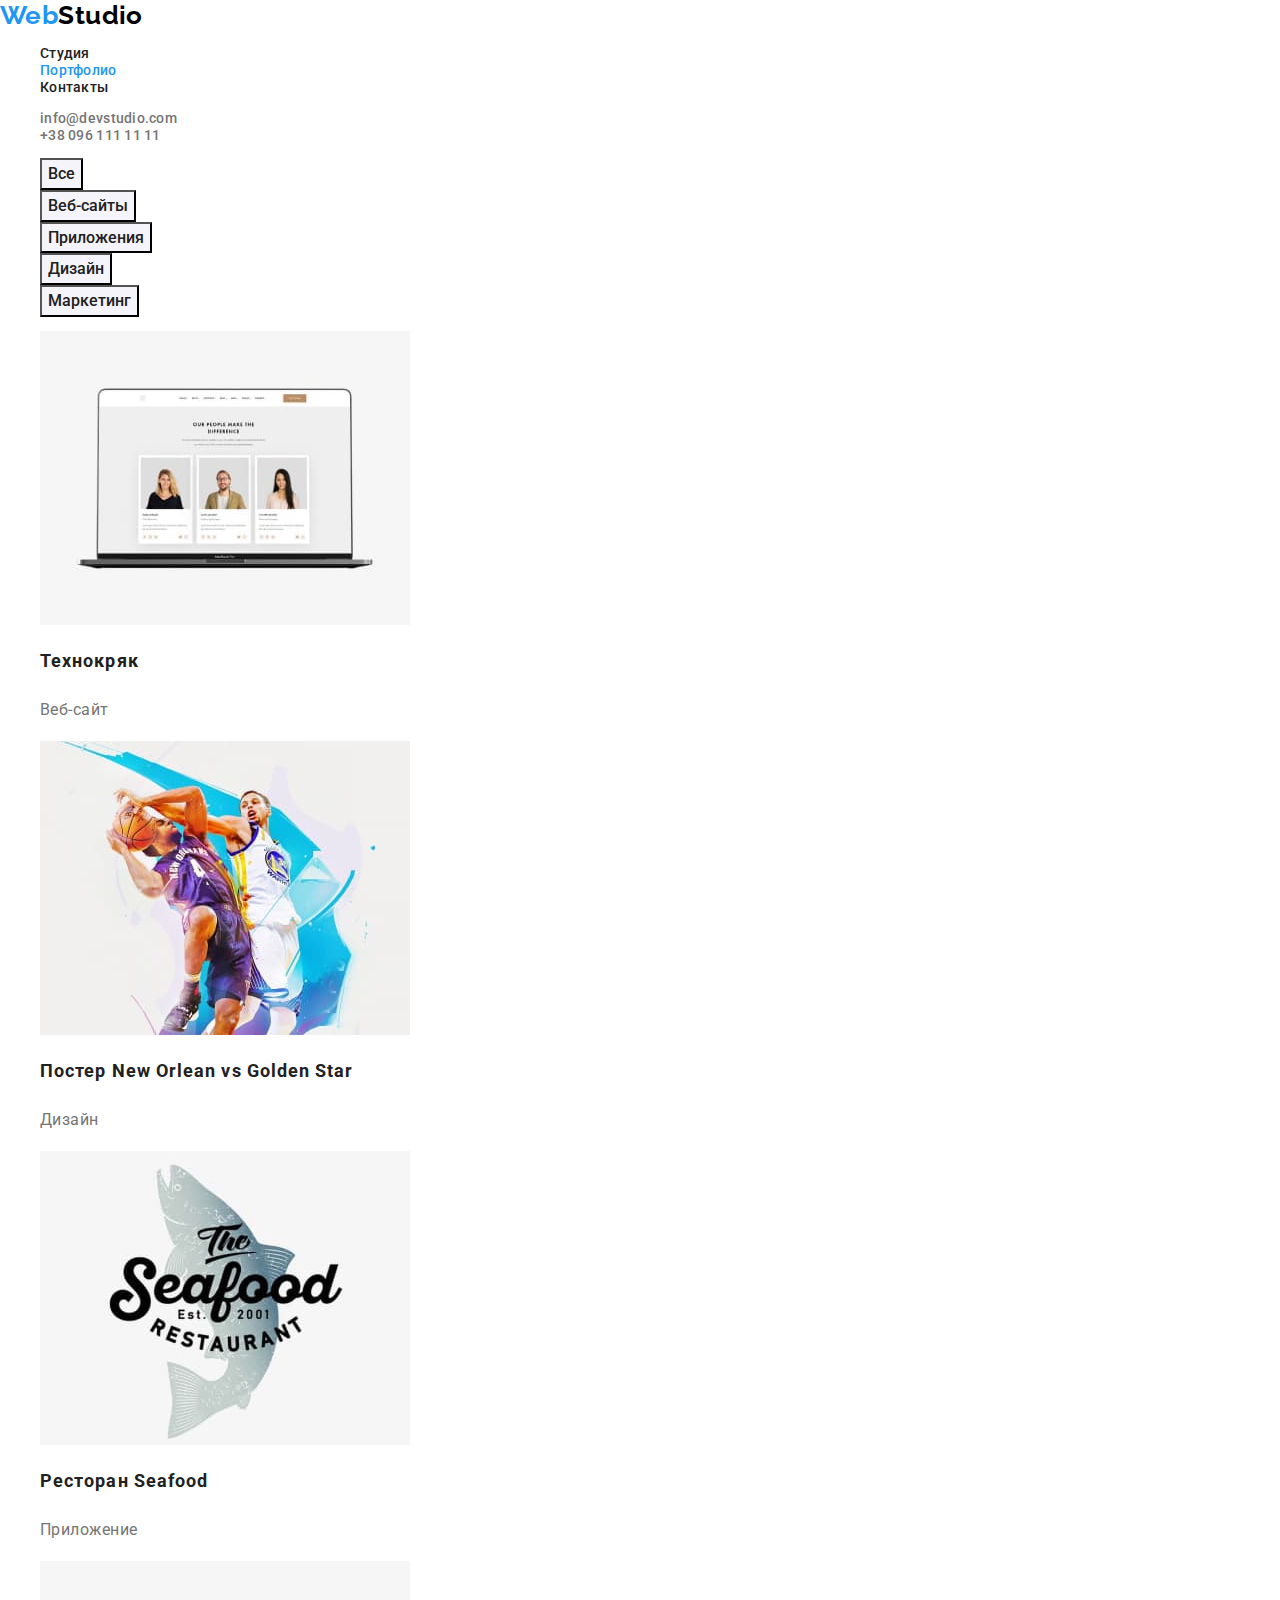
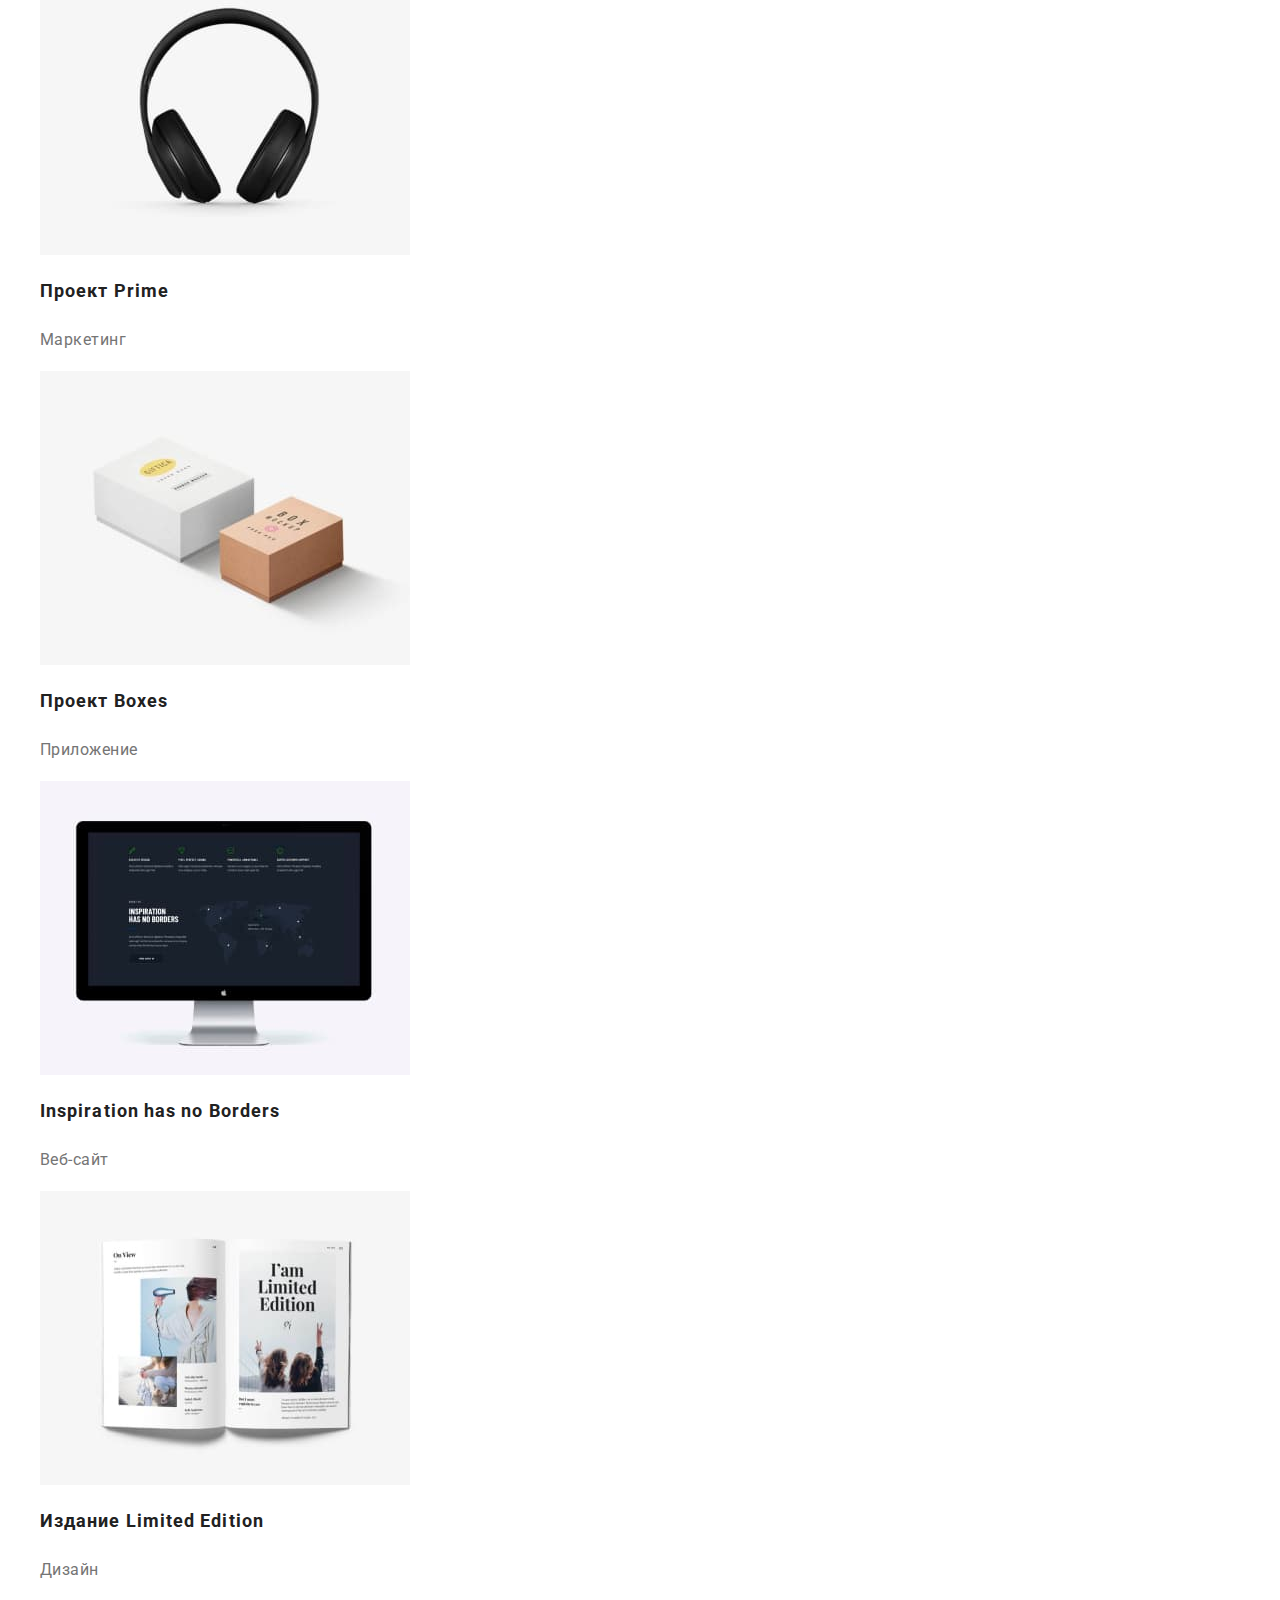
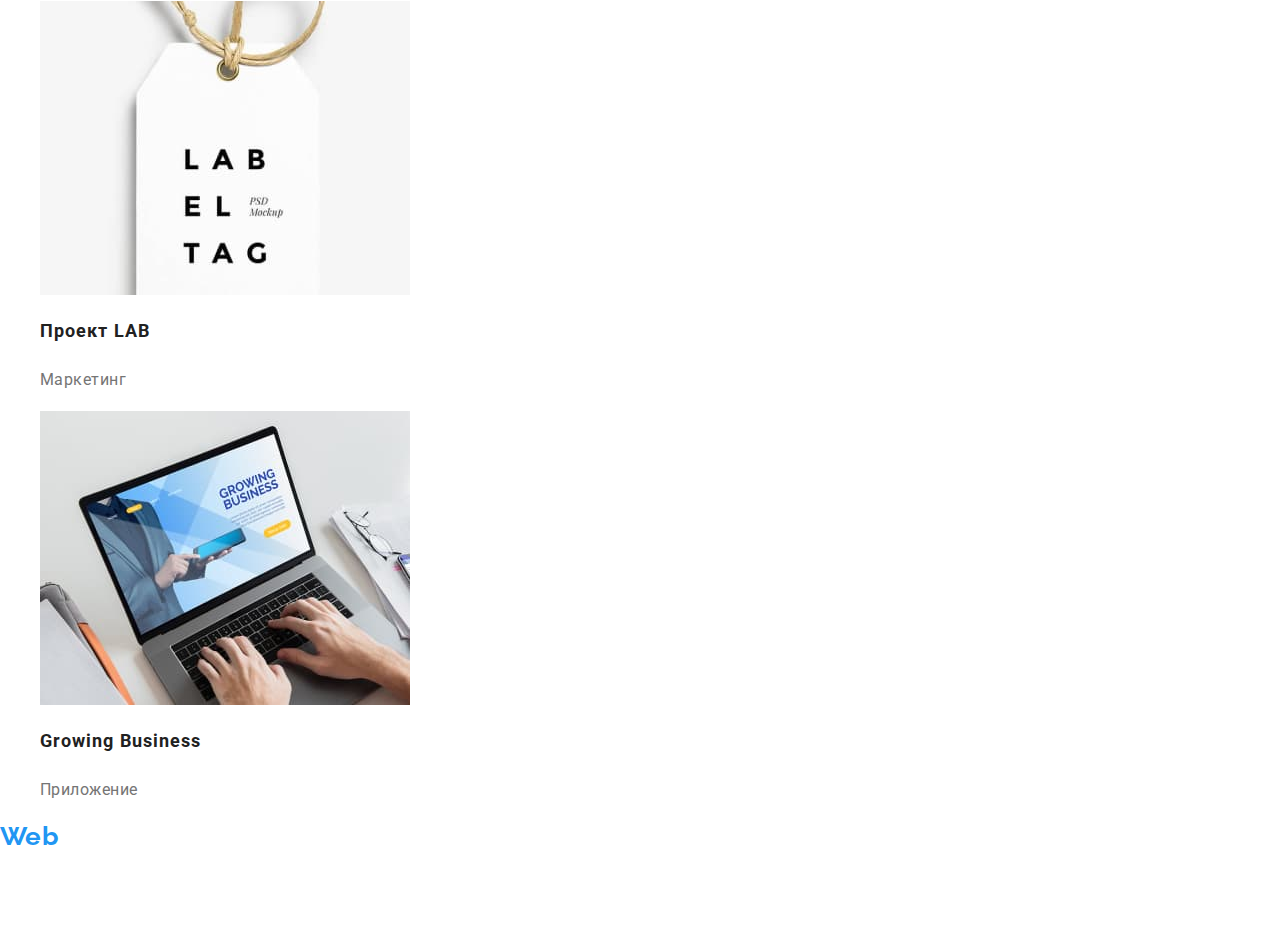
==== commit 9be22db9: "HW2 with changes" ====
--- a/portfolio.html
+++ b/portfolio.html
@@ -11,8 +11,7 @@
     <link
         href="https://fonts.googleapis.com/css2?family=Raleway:wght@700&family=Roboto:wght@400;500;700;900&display=swap"
         rel="stylesheet">
-    <link rel="stylesheet"
-        href="https://cdnjs.cloudflare.com/ajax/libs/modern-normalize/1.0.0/modern-normalize.min.css">
+    <link rel="stylesheet" href="https://cdnjs.cloudflare.com/ajax/libs/modern-normalize/1.0.0/modern-normalize.min.css">
     <link rel="stylesheet" href="./css/style.css">
 </head>
 
@@ -22,7 +21,7 @@
             <a href="#" class="logo"><span class="logo-web">Web</span><span class="logo-studio">Studio</span></a>
             <ul>
                 <li><a href="./index.html" class="nav-item">Студия</a></li>
-                <li><a href="./portfolio.html" class="nav-item">Портфолио</a></li>
+                <li><a href="./portfolio.html" class="nav-item current">Портфолио</a></li>
                 <li><a href="#" class="nav-item">Контакты</a></li>
             </ul>
         </nav>
@@ -34,22 +33,21 @@
     </header>
 
     <main>
+        <section>
+            <h1: hidden>Наши работы</h1:>
         <!-- Filters -->
-        <section>
+        
             <ul>
                 <li><button type="button" class="btn-secondary">Все</li>
                 <li><button type="button" class="btn-secondary">Веб-сайты</li>
                 <li><button type="button" class="btn-secondary">Приложения</li>
                 <li><button type="button" class="btn-secondary">Дизайн</li>
                 <li><button type="button" class="btn-secondary">Маркетинг</li>
-            </ul>            
+            </ul>      
+            <!-- /Filters -->
 
-        </section>
-        <!-- /Filters -->
-
-        <!-- Projects -->
-        <section>
-            <h1: hidden>Наши работы</h1:>
+            <!-- Projects -->
+        
             <ul>
                 <li>
                     <img class="prodject-img" src="./images/img-portfolio/img-pf-1.jpg" alt="Три сотрудника компании">
@@ -70,7 +68,7 @@
                     <img class="prodject-img" src="./images/img-portfolio/img-pf-4.jpg" alt="Наушники">
                     <h2 class="prodject-title">Проект Prime</h2>
                     <p class="prodject-text">Маркетинг</p>   
-                 </li>
+                    </li>
                 <li>
                     <img class="prodject-img" src="./images/img-portfolio/img-pf-5.jpg" alt="Две коробочки">
                     <h2 class="prodject-title">Проект Boxes</h2>
@@ -90,7 +88,7 @@
                     <img class="prodject-img" src="./images/img-portfolio/img-pf-8.jpg" alt="Бирка">
                     <h2 class="prodject-title">Проект LAB</h2>
                     <p class="prodject-text">Маркетинг</p>                          
-                 </li>
+                    </li>
                 <li>
                     <img class="prodject-img" src="./images/img-portfolio/img-pf-9.jpg" alt="Работа на ноутбуке">
                     <h2 class="prodject-title">Growing Business</h2>
--- a/css/style.css
+++ b/css/style.css
@@ -3,10 +3,13 @@
     --text-color-light: #757575;
     --accent-color: #2196f3;
     --text-color-white: #ffffff;
+    --text-color-black: #000000;
+    --text-color-footer-auth: rgba(255, 255, 255, 0.6);
+    --bcg-color-secondary-button: #f5f4fa;
 }
 
 body {
-    background-color: #c9afaf;
+    background-color: var(--text-color-white);
     color: var(--primary-text-color);
     font-family: 'Roboto', sans-serif;
     font-style: normal;
@@ -33,22 +36,27 @@
 }
 
 .logo-studio {
-    color: #000;
+    color: var(--text-color-black);
 }
 
 .logo-studio-down {
-    color: #ffffff;
+    color: var(--text-color-white);
 }
 
 /* /logo */
 
 /* NAVIGATION */
 .nav-item {
+    text-decoration: none;
     color: var(--primary-text-color);
 
     font-weight: 500;
     line-height: 1.14;
     letter-spacing: 0.02em;
+}
+
+.nav-item.current {
+    color: var(--accent-color);
 }
 
 .nav-item:hover,
@@ -100,6 +108,7 @@
 
 /* FEATURES */
 .features-title {
+    font-size: inherit;
     font-weight: 700;
     line-height: 1.14;
     text-transform: uppercase;
@@ -157,7 +166,7 @@
 
 .address-item {
     text-decoration: none;
-    color: rgba(255, 255, 255, 0.6);
+    color: var(--text-color-footer-auth);
 }
 
 .address-item:hover,
@@ -172,7 +181,7 @@
 
 .btn-secondary {
     color: var(--primary-text-color);
-    background-color: #f5f4fa;
+    background-color: var(--bcg-color-secondary-button);
 
     font-weight: 500;
     font-size: 16px;
@@ -208,7 +217,6 @@
 
 .prodject-img {
     width: 370px;
-    height: 294px;
 }
 
 /* PROJECTS */
